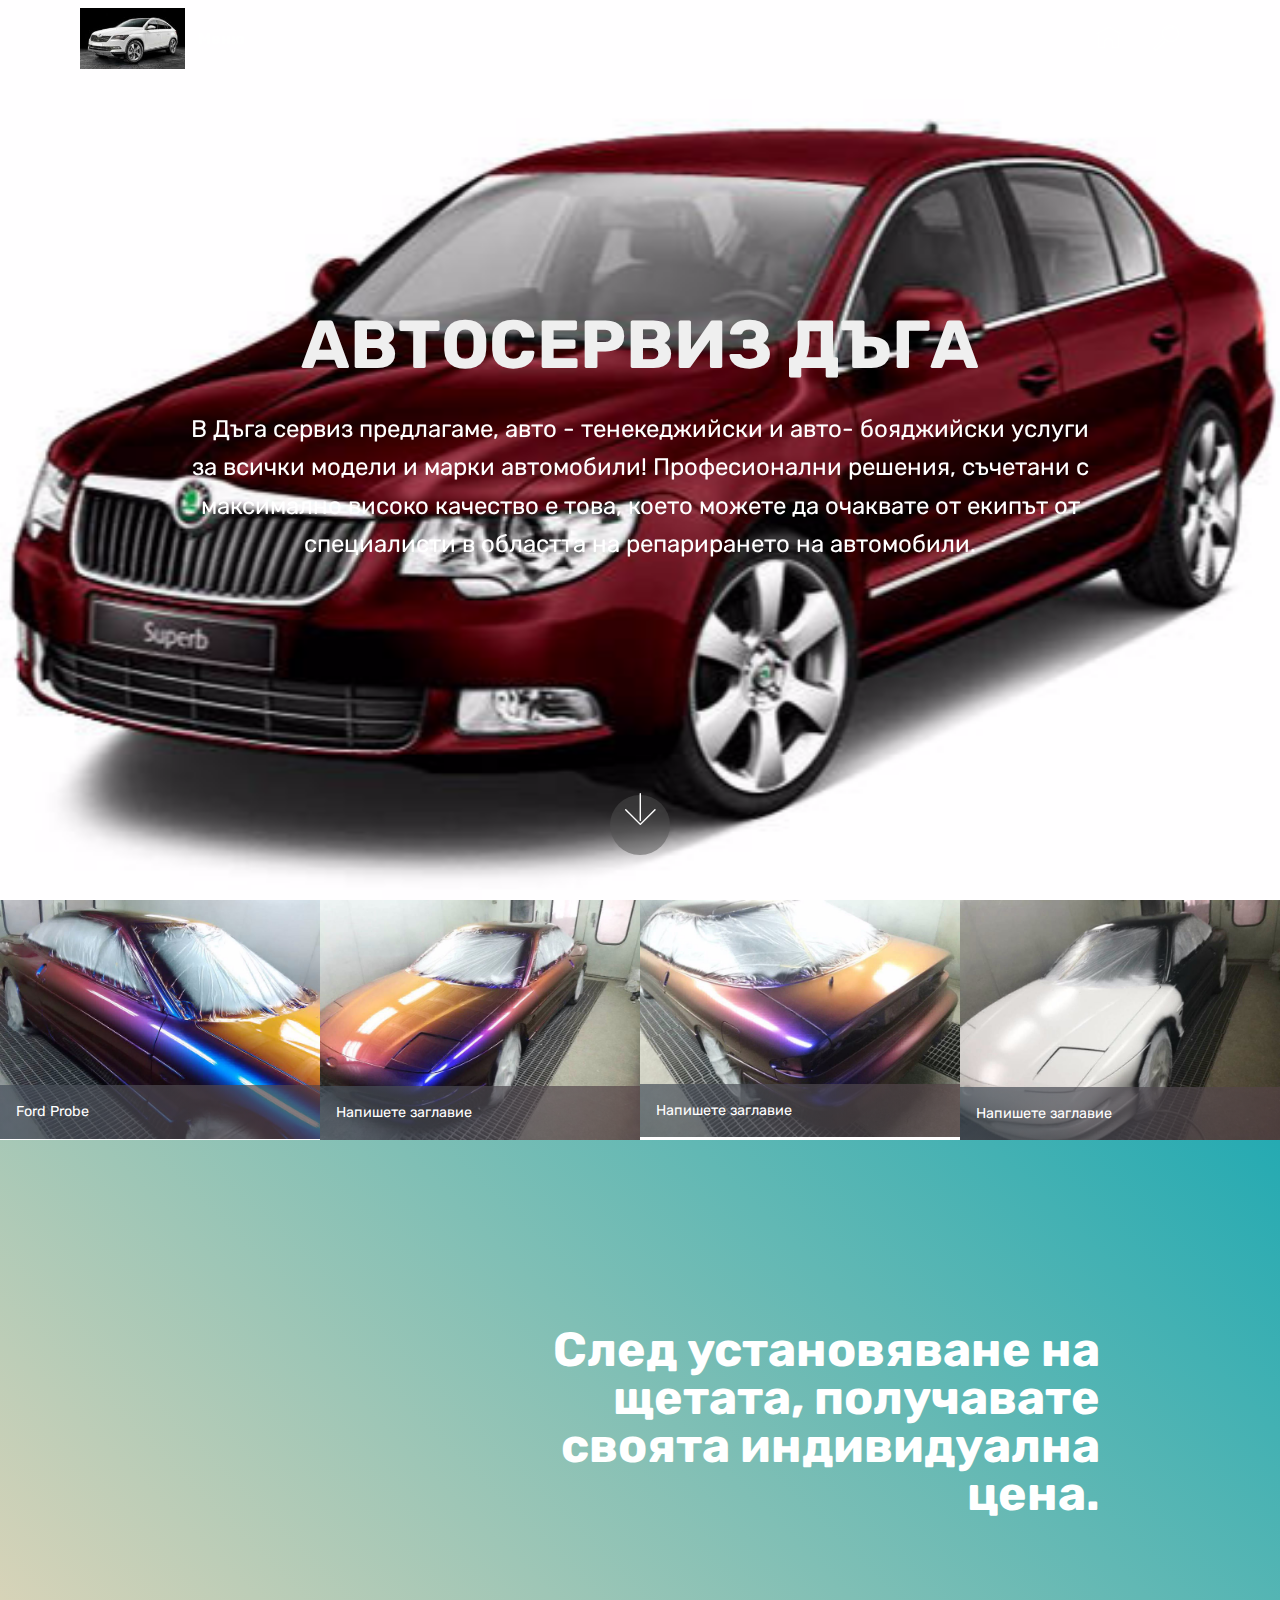
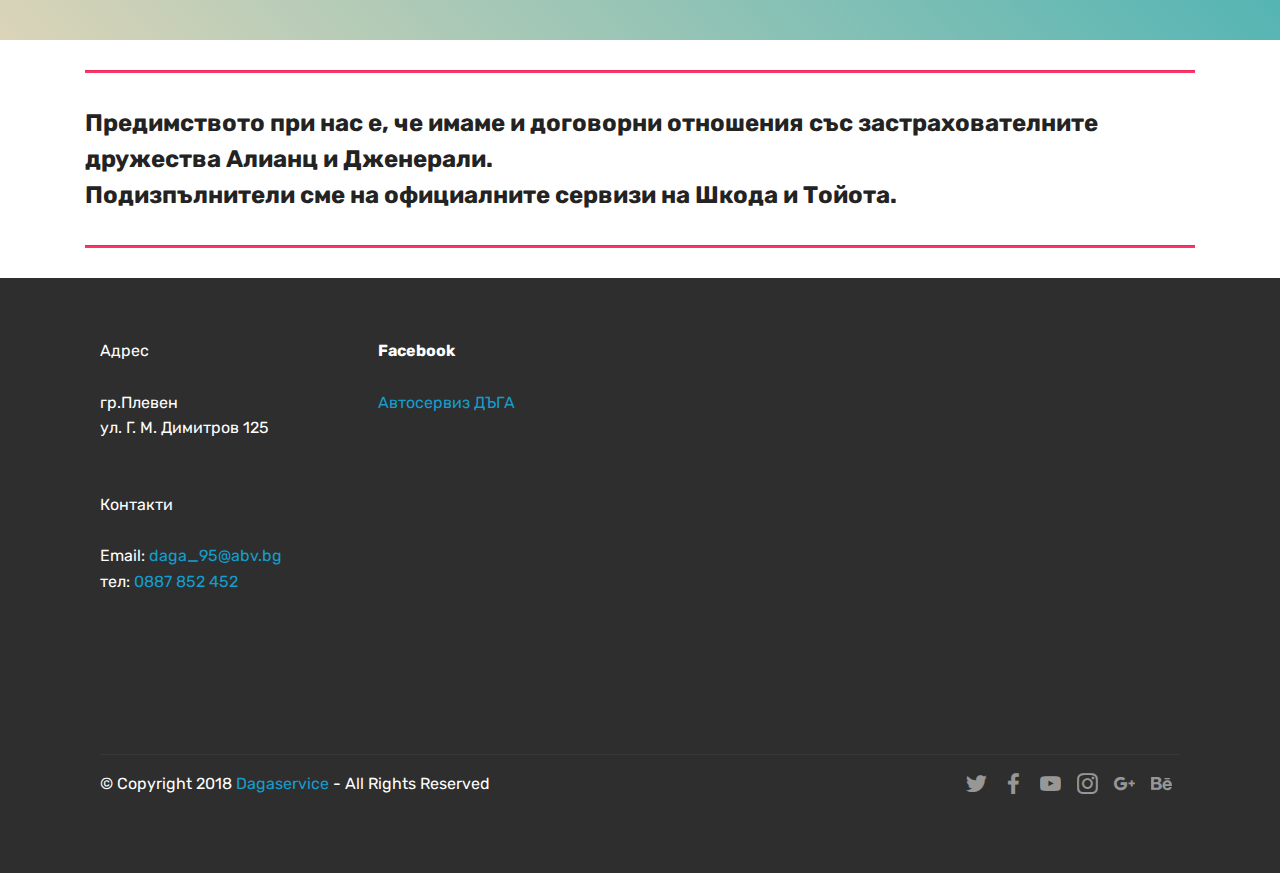
==== index.html @ 5fe2a21a "Rename index (2).html to index.html" ====
<!DOCTYPE html>
<html >
<head>
  <!-- Site made with Mobirise Website Builder v4.7.7, https://mobirise.com -->
  <meta charset="UTF-8">
  <meta http-equiv="X-UA-Compatible" content="IE=edge">
  <meta name="generator" content="Mobirise v4.7.7, mobirise.com">
  <meta name="viewport" content="width=device-width, initial-scale=1, minimum-scale=1">
  <link rel="shortcut icon" href="assets/images/4-194x112.jpg" type="image/x-icon">
  <meta name="description" content="">
  <title>Home</title>
  <link rel="stylesheet" href="assets/web/assets/mobirise-icons/mobirise-icons.css">
  <link rel="stylesheet" href="assets/tether/tether.min.css">
  <link rel="stylesheet" href="assets/bootstrap/css/bootstrap.min.css">
  <link rel="stylesheet" href="assets/bootstrap/css/bootstrap-grid.min.css">
  <link rel="stylesheet" href="assets/bootstrap/css/bootstrap-reboot.min.css">
  <link rel="stylesheet" href="assets/dropdown/css/style.css">
  <link rel="stylesheet" href="assets/socicon/css/styles.css">
  <link rel="stylesheet" href="assets/theme/css/style.css">
  <link rel="stylesheet" href="assets/gallery/style.css">
  <link rel="stylesheet" href="assets/mobirise/css/mbr-additional.css" type="text/css">
  
  
  
</head>
<body>
  <section class="menu cid-qTkzRZLJNu" once="menu" id="menu1-0">

    

    <nav class="navbar navbar-expand beta-menu navbar-dropdown align-items-center navbar-fixed-top navbar-toggleable-sm bg-color transparent">
        <button class="navbar-toggler navbar-toggler-right" type="button" data-toggle="collapse" data-target="#navbarSupportedContent" aria-controls="navbarSupportedContent" aria-expanded="false" aria-label="Toggle navigation">
            <div class="hamburger">
                <span></span>
                <span></span>
                <span></span>
                <span></span>
            </div>
        </button>
        <div class="menu-logo">
            <div class="navbar-brand">
                <span class="navbar-logo">
                    <a href="https://mobirise.com">
                         <img src="assets/images/4-194x112.jpg" alt="Mobirise" title="" style="height: 3.8rem;">
                    </a>
                </span>
                <span class="navbar-caption-wrap"><a class="navbar-caption text-white display-4" href="https://mobirise.com">Меню</a></span>
            </div>
        </div>
        <div class="collapse navbar-collapse" id="navbarSupportedContent">
            <ul class="navbar-nav nav-dropdown nav-right" data-app-modern-menu="true"><li class="nav-item">
                    <a class="nav-link link text-white display-4" href="https://mobirise.com"><span class="mbri-home mbr-iconfont mbr-iconfont-btn"></span>
                        </a>
                </li>
                <li class="nav-item">
                    <a class="nav-link link text-white display-4" href="https://mobirise.com">
                        <span class="mbri-search mbr-iconfont mbr-iconfont-btn"></span></a>
                </li></ul>
            
        </div>
    </nav>
</section>

<section class="engine"><a href="https://mobirise.me/l">free web templates</a></section><section class="cid-qTkA127IK8 mbr-fullscreen mbr-parallax-background" id="header2-1">

    

    

    <div class="container align-center">
        <div class="row justify-content-md-center">
            <div class="mbr-white col-md-10">
                <h1 class="mbr-section-title mbr-bold pb-3 mbr-fonts-style display-1">АВТОСЕРВИЗ ДЪГА</h1>
                
                <p class="mbr-text pb-3 mbr-fonts-style display-5">
                    В Дъга сервиз предлагаме, авто - тенекеджийски и авто- бояджийски услуги за всички модели и марки автомобили! Професионални решения, съчетани с максимално високо качество е това, което можете да очаквате от екипът от специалисти в областта на репарирането на автомобили.
                </p>
                
            </div>
        </div>
    </div>
    <div class="mbr-arrow hidden-sm-down" aria-hidden="true">
        <a href="#next">
            <i class="mbri-down mbr-iconfont"></i>
        </a>
    </div>
</section>

<section class="mbr-gallery mbr-slider-carousel cid-qU5GVm84QO" id="gallery3-b">

    

    <div>
        <div><!-- Filter --><!-- Gallery --><div class="mbr-gallery-row"><div class="mbr-gallery-layout-default"><div><div><div class="mbr-gallery-item mbr-gallery-item--pNaN" data-video-url="false" data-tags="Внушително"><div href="#lb-gallery3-b" data-slide-to="0" data-toggle="modal"><img src="assets/images/26229857-355064798294706-8442044540795373740-n-1-960x720-800x597.jpg" alt="" title=""><span class="icon-focus"></span><span class="mbr-gallery-title mbr-fonts-style display-7">Ford Probe</span></div></div><div class="mbr-gallery-item mbr-gallery-item--pNaN" data-video-url="false" data-tags="Респонсив"><div href="#lb-gallery3-b" data-slide-to="1" data-toggle="modal"><img src="assets/images/34599705-2182516381776736-1619794040344018944-n-960x720-800x599.jpg" alt="" title=""><span class="icon-focus"></span><span class="mbr-gallery-title mbr-fonts-style display-7">Напишете заглавие</span></div></div><div class="mbr-gallery-item mbr-gallery-item--pNaN" data-video-url="false" data-tags="Криейтив"><div href="#lb-gallery3-b" data-slide-to="2" data-toggle="modal"><img src="assets/images/34475614-2182515625110145-7345821590145204224-n-960x720-800x593.jpg" alt="" title=""><span class="icon-focus"></span><span class="mbr-gallery-title mbr-fonts-style display-7">Напишете заглавие</span></div></div><div class="mbr-gallery-item mbr-gallery-item--pNaN" data-video-url="false" data-tags="Анимиран"><div href="#lb-gallery3-b" data-slide-to="3" data-toggle="modal"><img src="assets/images/34479792-2182515841776790-7192992939922948096-n-960x720-800x601.jpg" alt="" title=""><span class="icon-focus"></span><span class="mbr-gallery-title mbr-fonts-style display-7">Напишете заглавие</span></div></div></div></div><div class="clearfix"></div></div></div><!-- Lightbox --><div data-app-prevent-settings="" class="mbr-slider modal fade carousel slide" tabindex="-1" data-keyboard="true" data-interval="false" id="lb-gallery3-b"><div class="modal-dialog"><div class="modal-content"><div class="modal-body"><div class="carousel-inner"><div class="carousel-item"><img src="assets/images/26229857-355064798294706-8442044540795373740-n-1-960x720.jpg" alt="" title=""></div><div class="carousel-item"><img src="assets/images/34599705-2182516381776736-1619794040344018944-n-960x720.jpg" alt="" title=""></div><div class="carousel-item"><img src="assets/images/34475614-2182515625110145-7345821590145204224-n-960x720.jpg" alt="" title=""></div><div class="carousel-item active"><img src="assets/images/34479792-2182515841776790-7192992939922948096-n-960x720.jpg" alt="" title=""></div></div><a class="carousel-control carousel-control-prev" role="button" data-slide="prev" href="#lb-gallery3-b"><span class="mbri-left mbr-iconfont" aria-hidden="true"></span><span class="sr-only">Previous</span></a><a class="carousel-control carousel-control-next" role="button" data-slide="next" href="#lb-gallery3-b"><span class="mbri-right mbr-iconfont" aria-hidden="true"></span><span class="sr-only">Next</span></a><a class="close" href="#" role="button" data-dismiss="modal"><span class="sr-only">Close</span></a></div></div></div></div></div>
    </div>

</section>

<section class="mbr-section info2 cid-qUaHxAiCL5" id="info2-k">

    

    

    <div class="container">
        <div class="row main justify-content-center">
            <div class="media-container-column col-12 col-lg-3 col-md-4">
                
            </div>
            <div class="media-container-column title col-12 col-lg-7 col-md-6">
                <h2 class="align-right mbr-bold mbr-white pb-3 mbr-fonts-style display-2">
                    
                <div><span style="font-size: 3rem; background-color: initial;"></span></div><br><div><br></div><div>След установяване на щетата, получавате своята индивидуална цена.</div></h2>
                <h3 class="mbr-section-subtitle align-right mbr-light mbr-white mbr-fonts-style display-5"></h3>
            </div>
        </div>
    </div>
</section>

<section class="mbr-section article content9 cid-qUaQBiQAmC" id="content9-m">
    
     

    <div class="container">
        <div class="inner-container" style="width: 100%;">
            <hr class="line" style="width: 100%;">
            <div class="section-text align-center mbr-fonts-style display-5"><strong>Предимството при нас е, че имаме и договорни отношения със застрахователните дружества Алианц и Дженерали.</strong><br><strong>Подизпълнители сме на официалните сервизи на Шкода и Тойота.</strong></div>
            <hr class="line" style="width: 100%;">
        </div>
        </div>
</section>

<section class="cid-qUaXMoRWtf" id="footer2-p">

    

    

    <div class="container">
        <div class="media-container-row content mbr-white">
            <div class="col-12 col-md-3 mbr-fonts-style display-7">
                <p class="mbr-text">Адрес<br>
                    <br>гр.Плевен
<br>ул. Г. М. Димитров 125&nbsp;<br>
                    <br>
                    <br>Контакти&nbsp;<br>
                    <br>Email:  <a href="mailto:daga_95@abv.bg">daga_95@abv.bg</a>               
<br>тел:  <a href="tel:+359887852452">0887 852 452 </a>&nbsp; &nbsp; &nbsp; &nbsp; &nbsp; &nbsp; &nbsp; &nbsp; &nbsp; &nbsp;&nbsp;<br></p>
            </div>
            <div class="col-12 col-md-3 mbr-fonts-style display-7">
                <p class="mbr-text"><strong>Facebook</strong><br>
                    <br><a href="https://www.facebook.com/%D0%90%D0%B2%D1%82%D0%BE%D1%81%D0%B5%D1%80%D0%B2%D0%B8%D0%B7-%D0%94%D0%AA%D0%93%D0%90-355060741628445/">Автосервиз ДЪГА</a><br>
                    <br><br>
                    <br><br></p>
            </div>
            <div class="col-12 col-md-6">
                <div class="google-map"><iframe frameborder="0" style="border:0" src="https://www.google.com/maps/embed/v1/place?key=AIzaSyA0Dx_boXQiwvdz8sJHoYeZNVTdoWONYkU&amp;q=place_id:ChIJS_v5MkWLq0ARg-Q8T94cjf8" allowfullscreen=""></iframe></div>
            </div>
        </div>
        <div class="footer-lower">
            <div class="media-container-row">
                <div class="col-sm-12">
                    <hr>
                </div>
            </div>
            <div class="media-container-row mbr-white">
                <div class="col-sm-6 copyright">
                    <p class="mbr-text mbr-fonts-style display-7">
                        © Copyright 2018 <a href="https://autodaga.github.io/service/">Dagaservice </a>- All Rights Reserved
                    </p>
                </div>
                <div class="col-md-6">
                    <div class="social-list align-right">
                        <div class="soc-item">
                            <a href="https://twitter.com/mobirise" target="_blank">
                                <span class="socicon-twitter socicon mbr-iconfont mbr-iconfont-social"></span>
                            </a>
                        </div>
                        <div class="soc-item">
                            <a href="https://www.facebook.com/pages/Mobirise/1616226671953247" target="_blank">
                                <span class="socicon-facebook socicon mbr-iconfont mbr-iconfont-social"></span>
                            </a>
                        </div>
                        <div class="soc-item">
                            <a href="https://www.youtube.com/c/mobirise" target="_blank">
                                <span class="socicon-youtube socicon mbr-iconfont mbr-iconfont-social"></span>
                            </a>
                        </div>
                        <div class="soc-item">
                            <a href="https://instagram.com/mobirise" target="_blank">
                                <span class="socicon-instagram socicon mbr-iconfont mbr-iconfont-social"></span>
                            </a>
                        </div>
                        <div class="soc-item">
                            <a href="https://plus.google.com/u/0/+Mobirise" target="_blank">
                                <span class="socicon-googleplus socicon mbr-iconfont mbr-iconfont-social"></span>
                            </a>
                        </div>
                        <div class="soc-item">
                            <a href="https://www.behance.net/Mobirise" target="_blank">
                                <span class="socicon-behance socicon mbr-iconfont mbr-iconfont-social"></span>
                            </a>
                        </div>
                    </div>
                </div>
            </div>
        </div>
    </div>
</section>


  <script src="assets/web/assets/jquery/jquery.min.js"></script>
  <script src="assets/popper/popper.min.js"></script>
  <script src="assets/tether/tether.min.js"></script>
  <script src="assets/bootstrap/js/bootstrap.min.js"></script>
  <script src="assets/smoothscroll/smooth-scroll.js"></script>
  <script src="assets/dropdown/js/script.min.js"></script>
  <script src="assets/touchswipe/jquery.touch-swipe.min.js"></script>
  <script src="assets/masonry/masonry.pkgd.min.js"></script>
  <script src="assets/imagesloaded/imagesloaded.pkgd.min.js"></script>
  <script src="assets/bootstrapcarouselswipe/bootstrap-carousel-swipe.js"></script>
  <script src="assets/vimeoplayer/jquery.mb.vimeo_player.js"></script>
  <script src="assets/parallax/jarallax.min.js"></script>
  <script src="assets/theme/js/script.js"></script>
  <script src="assets/gallery/player.min.js"></script>
  <script src="assets/gallery/script.js"></script>
  <script src="assets/slidervideo/script.js"></script>
  
  
</body>
</html>
---- assets/web/assets/mobirise-icons/mobirise-icons.css ----
@font-face {
  font-family: 'MobiriseIcons';
  src:  url('mobirise-icons.eot?spat4u');
  src:  url('mobirise-icons.eot?spat4u#iefix') format('embedded-opentype'),
    url('mobirise-icons.ttf?spat4u') format('truetype'),
    url('mobirise-icons.woff?spat4u') format('woff'),
    url('mobirise-icons.svg?spat4u#MobiriseIcons') format('svg');
  font-weight: normal;
  font-style: normal;
}

[class^="mbri-"], [class*=" mbri-"] {
  /* use !important to prevent issues with browser extensions that change fonts */
  font-family: MobiriseIcons !important;
  speak: none;
  font-style: normal;
  font-weight: normal;
  font-variant: normal;
  text-transform: none;
  line-height: 1;

  /* Better Font Rendering =========== */
  -webkit-font-smoothing: antialiased;
  -moz-osx-font-smoothing: grayscale;
}

.mbri-add-submenu:before {
  content: "\e900";
}
.mbri-alert:before {
  content: "\e901";
}
.mbri-align-center:before {
  content: "\e902";
}
.mbri-align-justify:before {
  content: "\e903";
}
.mbri-align-left:before {
  content: "\e904";
}
.mbri-align-right:before {
  content: "\e905";
}
.mbri-android:before {
  content: "\e906";
}
.mbri-apple:before {
  content: "\e907";
}
.mbri-arrow-down:before {
  content: "\e908";
}
.mbri-arrow-next:before {
  content: "\e909";
}
.mbri-arrow-prev:before {
  content: "\e90a";
}
.mbri-arrow-up:before {
  content: "\e90b";
}
.mbri-bold:before {
  content: "\e90c";
}
.mbri-bookmark:before {
  content: "\e90d";
}
.mbri-bootstrap:before {
  content: "\e90e";
}
.mbri-briefcase:before {
  content: "\e90f";
}
.mbri-browse:before {
  content: "\e910";
}
.mbri-bulleted-list:before {
  content: "\e911";
}
.mbri-calendar:before {
  content: "\e912";
}
.mbri-camera:before {
  content: "\e913";
}
.mbri-cart-add:before {
  content: "\e914";
}
.mbri-cart-full:before {
  content: "\e915";
}
.mbri-cash:before {
  content: "\e916";
}
.mbri-change-style:before {
  content: "\e917";
}
.mbri-chat:before {
  content: "\e918";
}
.mbri-clock:before {
  content: "\e919";
}
.mbri-close:before {
  content: "\e91a";
}
.mbri-cloud:before {
  content: "\e91b";
}
.mbri-code:before {
  content: "\e91c";
}
.mbri-contact-form:before {
  content: "\e91d";
}
.mbri-credit-card:before {
  content: "\e91e";
}
.mbri-cursor-click:before {
  content: "\e91f";
}
.mbri-cust-feedback:before {
  content: "\e920";
}
.mbri-database:before {
  content: "\e921";
}
.mbri-delivery:before {
  content: "\e922";
}
.mbri-desktop:before {
  content: "\e923";
}
.mbri-devices:before {
  content: "\e924";
}
.mbri-down:before {
  content: "\e925";
}
.mbri-download:before {
  content: "\e989";
}
.mbri-drag-n-drop:before {
  content: "\e927";
}
.mbri-drag-n-drop2:before {
  content: "\e928";
}
.mbri-edit:before {
  content: "\e929";
}
.mbri-edit2:before {
  content: "\e92a";
}
.mbri-error:before {
  content: "\e92b";
}
.mbri-extension:before {
  content: "\e92c";
}
.mbri-features:before {
  content: "\e92d";
}
.mbri-file:before {
  content: "\e92e";
}
.mbri-flag:before {
  content: "\e92f";
}
.mbri-folder:before {
  content: "\e930";
}
.mbri-gift:before {
  content: "\e931";
}
.mbri-github:before {
  content: "\e932";
}
.mbri-globe:before {
  content: "\e933";
}
.mbri-globe-2:before {
  content: "\e934";
}
.mbri-growing-chart:before {
  content: "\e935";
}
.mbri-hearth:before {
  content: "\e936";
}
.mbri-help:before {
  content: "\e937";
}
.mbri-home:before {
  content: "\e938";
}
.mbri-hot-cup:before {
  content: "\e939";
}
.mbri-idea:before {
  content: "\e93a";
}
.mbri-image-gallery:before {
  content: "\e93b";
}
.mbri-image-slider:before {
  content: "\e93c";
}
.mbri-info:before {
  content: "\e93d";
}
.mbri-italic:before {
  content: "\e93e";
}
.mbri-key:before {
  content: "\e93f";
}
.mbri-laptop:before {
  content: "\e940";
}
.mbri-layers:before {
  content: "\e941";
}
.mbri-left-right:before {
  content: "\e942";
}
.mbri-left:before {
  content: "\e943";
}
.mbri-letter:before {
  content: "\e944";
}
.mbri-like:before {
  content: "\e945";
}
.mbri-link:before {
  content: "\e946";
}
.mbri-lock:before {
  content: "\e947";
}
.mbri-login:before {
  content: "\e948";
}
.mbri-logout:before {
  content: "\e949";
}
.mbri-magic-stick:before {
  content: "\e94a";
}
.mbri-map-pin:before {
  content: "\e94b";
}
.mbri-menu:before {
  content: "\e94c";
}
.mbri-mobile:before {
  content: "\e94d";
}
.mbri-mobile2:before {
  content: "\e94e";
}
.mbri-mobirise:before {
  content: "\e94f";
}
.mbri-more-horizontal:before {
  content: "\e950";
}
.mbri-more-vertical:before {
  content: "\e951";
}
.mbri-music:before {
  content: "\e952";
}
.mbri-new-file:before {
  content: "\e953";
}
.mbri-numbered-list:before {
  content: "\e954";
}
.mbri-opened-folder:before {
  content: "\e955";
}
.mbri-pages:before {
  content: "\e956";
}
.mbri-paper-plane:before {
  content: "\e957";
}
.mbri-paperclip:before {
  content: "\e958";
}
.mbri-photo:before {
  content: "\e959";
}
.mbri-photos:before {
  content: "\e95a";
}
.mbri-pin:before {
  content: "\e95b";
}
.mbri-play:before {
  content: "\e95c";
}
.mbri-plus:before {
  content: "\e95d";
}
.mbri-preview:before {
  content: "\e95e";
}
.mbri-print:before {
  content: "\e95f";
}
.mbri-protect:before {
  content: "\e960";
}
.mbri-question:before {
  content: "\e961";
}
.mbri-quote-left:before {
  content: "\e962";
}
.mbri-quote-right:before {
  content: "\e963";
}
.mbri-refresh:before {
  content: "\e964";
}
.mbri-responsive:before {
  content: "\e965";
}
.mbri-right:before {
  content: "\e966";
}
.mbri-rocket:before {
  content: "\e967";
}
.mbri-sad-face:before {
  content: "\e968";
}
.mbri-sale:before {
  content: "\e969";
}
.mbri-save:before {
  content: "\e96a";
}
.mbri-search:before {
  content: "\e96b";
}
.mbri-setting:before {
  content: "\e96c";
}
.mbri-setting2:before {
  content: "\e96d";
}
.mbri-setting3:before {
  content: "\e96e";
}
.mbri-share:before {
  content: "\e96f";
}
.mbri-shopping-bag:before {
  content: "\e970";
}
.mbri-shopping-basket:before {
  content: "\e971";
}
.mbri-shopping-cart:before {
  content: "\e972";
}
.mbri-sites:before {
  content: "\e973";
}
.mbri-smile-face:before {
  content: "\e974";
}
.mbri-speed:before {
  content: "\e975";
}
.mbri-star:before {
  content: "\e976";
}
.mbri-success:before {
  content: "\e977";
}
.mbri-sun:before {
  content: "\e978";
}
.mbri-sun2:before {
  content: "\e979";
}
.mbri-tablet:before {
  content: "\e97a";
}
.mbri-tablet-vertical:before {
  content: "\e97b";
}
.mbri-target:before {
  content: "\e97c";
}
.mbri-timer:before {
  content: "\e97d";
}
.mbri-to-ftp:before {
  content: "\e97e";
}
.mbri-to-local-drive:before {
  content: "\e97f";
}
.mbri-touch-swipe:before {
  content: "\e980";
}
.mbri-touch:before {
  content: "\e981";
}
.mbri-trash:before {
  content: "\e982";
}
.mbri-underline:before {
  content: "\e983";
}
.mbri-unlink:before {
  content: "\e984";
}
.mbri-unlock:before {
  content: "\e985";
}
.mbri-up-down:before {
  content: "\e986";
}
.mbri-up:before {
  content: "\e987";
}
.mbri-update:before {
  content: "\e988";
}
.mbri-upload:before {
 content: "\e926"; 
}
.mbri-user:before {
  content: "\e98a";
}
.mbri-user2:before {
  content: "\e98b";
}
.mbri-users:before {
  content: "\e98c";
}
.mbri-video:before {
  content: "\e98d";
}
.mbri-video-play:before {
  content: "\e98e";
}
.mbri-watch:before {
  content: "\e98f";
}
.mbri-website-theme:before {
  content: "\e990";
}
.mbri-wifi:before {
  content: "\e991";
}
.mbri-windows:before {
  content: "\e992";
}
.mbri-zoom-out:before {
  content: "\e993";
}
.mbri-redo:before {
  content: "\e994";
}
.mbri-undo:before {
  content: "\e995";
}
---- assets/dropdown/css/style.css ----
.navbar-dropdown {
  left: 0;
  padding: 0;
  position: absolute;
  right: 0;
  top: 0;
  transition: all 0.45s ease;
  z-index: 1030;
  background: #282828; }
  .navbar-dropdown .navbar-logo {
    margin-right: 0.8rem;
    transition: margin 0.3s ease-in-out;
    vertical-align: middle; }
    .navbar-dropdown .navbar-logo img {
      height: 3.125rem;
      transition: all 0.3s ease-in-out; }
    .navbar-dropdown .navbar-logo.mbr-iconfont {
      font-size: 3.125rem;
      line-height: 3.125rem; }
  .navbar-dropdown .navbar-caption {
    font-weight: 700;
    white-space: normal;
    vertical-align: -4px;
    line-height: 3.125rem !important; }
    .navbar-dropdown .navbar-caption, .navbar-dropdown .navbar-caption:hover {
      color: inherit;
      text-decoration: none; }
  .navbar-dropdown .mbr-iconfont + .navbar-caption {
    vertical-align: -1px; }
  .navbar-dropdown.navbar-fixed-top {
    position: fixed; }
  .navbar-dropdown .navbar-brand span {
    vertical-align: -4px; }
  .navbar-dropdown.bg-color.transparent {
    background: none; }
  .navbar-dropdown.navbar-short .navbar-brand {
    padding: 0.625rem 0; }
    .navbar-dropdown.navbar-short .navbar-brand span {
      vertical-align: -1px; }
  .navbar-dropdown.navbar-short .navbar-caption {
    line-height: 2.375rem !important;
    vertical-align: -2px; }
  .navbar-dropdown.navbar-short .navbar-logo {
    margin-right: 0.5rem; }
    .navbar-dropdown.navbar-short .navbar-logo img {
      height: 2.375rem; }
    .navbar-dropdown.navbar-short .navbar-logo.mbr-iconfont {
      font-size: 2.375rem;
      line-height: 2.375rem; }
  .navbar-dropdown.navbar-short .mbr-table-cell {
    height: 3.625rem; }
  .navbar-dropdown .navbar-close {
    left: 0.6875rem;
    position: fixed;
    top: 0.75rem;
    z-index: 1000; }
  .navbar-dropdown .hamburger-icon {
    content: "";
    display: inline-block;
    vertical-align: middle;
    width: 16px;
    -webkit-box-shadow: 0 -6px 0 1px #282828,0 0 0 1px #282828,0 6px 0 1px #282828;
    -moz-box-shadow: 0 -6px 0 1px #282828,0 0 0 1px #282828,0 6px 0 1px #282828;
    box-shadow: 0 -6px 0 1px #282828,0 0 0 1px #282828,0 6px 0 1px #282828; }

.dropdown-menu .dropdown-toggle[data-toggle="dropdown-submenu"]::after {
  border-bottom: 0.35em solid transparent;
  border-left: 0.35em solid;
  border-right: 0;
  border-top: 0.35em solid transparent;
  margin-left: 0.3rem; }

.dropdown-menu .dropdown-item:focus {
  outline: 0; }

.nav-dropdown {
  font-size: 0.75rem;
  font-weight: 500;
  height: auto !important; }
  .nav-dropdown .nav-btn {
    padding-left: 1rem; }
  .nav-dropdown .link {
    margin: .667em 1.667em;
    font-weight: 500;
    padding: 0;
    transition: color .2s ease-in-out; }
    .nav-dropdown .link.dropdown-toggle {
      margin-right: 2.583em; }
      .nav-dropdown .link.dropdown-toggle::after {
        margin-left: .25rem;
        border-top: 0.35em solid;
        border-right: 0.35em solid transparent;
        border-left: 0.35em solid transparent;
        border-bottom: 0; }
      .nav-dropdown .link.dropdown-toggle[aria-expanded="true"] {
        margin: 0;
        padding: 0.667em 3.263em  0.667em 1.667em; }
  .nav-dropdown .link::after,
  .nav-dropdown .dropdown-item::after {
    color: inherit; }
  .nav-dropdown .btn {
    font-size: 0.75rem;
    font-weight: 700;
    letter-spacing: 0;
    margin-bottom: 0;
    padding-left: 1.25rem;
    padding-right: 1.25rem; }
  .nav-dropdown .dropdown-menu {
    border-radius: 0;
    border: 0;
    left: 0;
    margin: 0;
    padding-bottom: 1.25rem;
    padding-top: 1.25rem;
    position: relative; }
  .nav-dropdown .dropdown-submenu {
    margin-left: 0.125rem;
    top: 0; }
  .nav-dropdown .dropdown-item {
    font-weight: 500;
    line-height: 2;
    padding: 0.3846em 4.615em 0.3846em 1.5385em;
    position: relative;
    transition: color .2s ease-in-out, background-color .2s ease-in-out; }
    .nav-dropdown .dropdown-item::after {
      margin-top: -0.3077em;
      position: absolute;
      right: 1.1538em;
      top: 50%; }
    .nav-dropdown .dropdown-item:focus, .nav-dropdown .dropdown-item:hover {
      background: none; }

@media (max-width: 767px) {
  .nav-dropdown.navbar-toggleable-sm {
    bottom: 0;
    display: none;
    left: 0;
    overflow-x: hidden;
    position: fixed;
    top: 0;
    transform: translateX(-100%);
    -ms-transform: translateX(-100%);
    -webkit-transform: translateX(-100%);
    width: 18.75rem;
    z-index: 999; } }
.nav-dropdown.navbar-toggleable-xl {
  bottom: 0;
  display: none;
  left: 0;
  overflow-x: hidden;
  position: fixed;
  top: 0;
  transform: translateX(-100%);
  -ms-transform: translateX(-100%);
  -webkit-transform: translateX(-100%);
  width: 18.75rem;
  z-index: 999; }

.nav-dropdown-sm {
  display: block !important;
  overflow-x: hidden;
  overflow: auto;
  padding-top: 3.875rem; }
  .nav-dropdown-sm::after {
    content: "";
    display: block;
    height: 3rem;
    width: 100%; }
  .nav-dropdown-sm.collapse.in ~ .navbar-close {
    display: block !important; }
  .nav-dropdown-sm.collapsing, .nav-dropdown-sm.collapse.in {
    transform: translateX(0);
    -ms-transform: translateX(0);
    -webkit-transform: translateX(0);
    transition: all 0.25s ease-out;
    -webkit-transition: all 0.25s ease-out;
    background: #282828; }
  .nav-dropdown-sm.collapsing[aria-expanded="false"] {
    transform: translateX(-100%);
    -ms-transform: translateX(-100%);
    -webkit-transform: translateX(-100%); }
  .nav-dropdown-sm .nav-item {
    display: block;
    margin-left: 0 !important;
    padding-left: 0; }
  .nav-dropdown-sm .link,
  .nav-dropdown-sm .dropdown-item {
    border-top: 1px dotted rgba(255, 255, 255, 0.1);
    font-size: 0.8125rem;
    line-height: 1.6;
    margin: 0 !important;
    padding: 0.875rem 2.4rem 0.875rem 1.5625rem !important;
    position: relative;
    white-space: normal; }
    .nav-dropdown-sm .link:focus, .nav-dropdown-sm .link:hover,
    .nav-dropdown-sm .dropdown-item:focus,
    .nav-dropdown-sm .dropdown-item:hover {
      background: rgba(0, 0, 0, 0.2) !important;
      color: #c0a375; }
  .nav-dropdown-sm .nav-btn {
    position: relative;
    padding: 1.5625rem 1.5625rem 0 1.5625rem; }
    .nav-dropdown-sm .nav-btn::before {
      border-top: 1px dotted rgba(255, 255, 255, 0.1);
      content: "";
      left: 0;
      position: absolute;
      top: 0;
      width: 100%; }
    .nav-dropdown-sm .nav-btn + .nav-btn {
      padding-top: 0.625rem; }
      .nav-dropdown-sm .nav-btn + .nav-btn::before {
        display: none; }
  .nav-dropdown-sm .btn {
    padding: 0.625rem 0; }
  .nav-dropdown-sm .dropdown-toggle[data-toggle="dropdown-submenu"]::after {
    margin-left: .25rem;
    border-top: 0.35em solid;
    border-right: 0.35em solid transparent;
    border-left: 0.35em solid transparent;
    border-bottom: 0; }
  .nav-dropdown-sm .dropdown-toggle[data-toggle="dropdown-submenu"][aria-expanded="true"]::after {
    border-top: 0;
    border-right: 0.35em solid transparent;
    border-left: 0.35em solid transparent;
    border-bottom: 0.35em solid; }
  .nav-dropdown-sm .dropdown-menu {
    margin: 0;
    padding: 0;
    position: relative;
    top: 0;
    left: 0;
    width: 100%;
    border: 0;
    float: none;
    border-radius: 0;
    background: none; }
  .nav-dropdown-sm .dropdown-submenu {
    left: 100%;
    margin-left: 0.125rem;
    margin-top: -1.25rem;
    top: 0; }

.navbar-toggleable-sm .nav-dropdown .dropdown-menu {
  position: absolute; }

.navbar-toggleable-sm .nav-dropdown .dropdown-submenu {
  left: 100%;
  margin-left: 0.125rem;
  margin-top: -1.25rem;
  top: 0; }

.navbar-toggleable-sm.opened .nav-dropdown .dropdown-menu {
  position: relative; }

.navbar-toggleable-sm.opened .nav-dropdown .dropdown-submenu {
  left: 0;
  margin-left: 00rem;
  margin-top: 0rem;
  top: 0; }

.is-builder .nav-dropdown.collapsing {
  transition: none !important; }

/*# sourceMappingURL=style.css.map */
---- assets/socicon/css/styles.css ----
@charset "UTF-8";

@font-face {
  font-family: "socicon";
  src:url("../fonts/socicon.eot");
  src:url("../fonts/socicon.eot?#iefix") format("embedded-opentype"),
    url("../fonts/socicon.woff") format("woff"),
    url("../fonts/socicon.ttf") format("truetype"),
    url("../fonts/socicon.svg#socicon") format("svg");
  font-weight: normal;
  font-style: normal;

}

[data-icon]:before {
  font-family: "socicon" !important;
  content: attr(data-icon);
  font-style: normal !important;
  font-weight: normal !important;
  font-variant: normal !important;
  text-transform: none !important;
  speak: none;
  line-height: 1;
  -webkit-font-smoothing: antialiased;
  -moz-osx-font-smoothing: grayscale;
}

[class^="socicon-"]:before,
[class*=" socicon-"]:before {
  font-family: "socicon" !important;
  font-style: normal !important;
  font-weight: normal !important;
  font-variant: normal !important;
  text-transform: none !important;
  speak: none;
  line-height: 1;
  -webkit-font-smoothing: antialiased;
  -moz-osx-font-smoothing: grayscale;
}

.socicon-modelmayhem:before {
  content: "\e000";
}
.socicon-mixcloud:before {
  content: "\e001";
}
.socicon-drupal:before {
  content: "\e002";
}
.socicon-swarm:before {
  content: "\e003";
}
.socicon-istock:before {
  content: "\e004";
}
.socicon-yammer:before {
  content: "\e005";
}
.socicon-ello:before {
  content: "\e006";
}
.socicon-stackoverflow:before {
  content: "\e007";
}
.socicon-persona:before {
  content: "\e008";
}
.socicon-triplej:before {
  content: "\e009";
}
.socicon-houzz:before {
  content: "\e00a";
}
.socicon-rss:before {
  content: "\e00b";
}
.socicon-paypal:before {
  content: "\e00c";
}
.socicon-odnoklassniki:before {
  content: "\e00d";
}
.socicon-airbnb:before {
  content: "\e00e";
}
.socicon-periscope:before {
  content: "\e00f";
}
.socicon-outlook:before {
  content: "\e010";
}
.socicon-coderwall:before {
  content: "\e011";
}
.socicon-tripadvisor:before {
  content: "\e012";
}
.socicon-appnet:before {
  content: "\e013";
}
.socicon-goodreads:before {
  content: "\e014";
}
.socicon-tripit:before {
  content: "\e015";
}
.socicon-lanyrd:before {
  content: "\e016";
}
.socicon-slideshare:before {
  content: "\e017";
}
.socicon-buffer:before {
  content: "\e018";
}
.socicon-disqus:before {
  content: "\e019";
}
.socicon-vkontakte:before {
  content: "\e01a";
}
.socicon-whatsapp:before {
  content: "\e01b";
}
.socicon-patreon:before {
  content: "\e01c";
}
.socicon-storehouse:before {
  content: "\e01d";
}
.socicon-pocket:before {
  content: "\e01e";
}
.socicon-mail:before {
  content: "\e01f";
}
.socicon-blogger:before {
  content: "\e020";
}
.socicon-technorati:before {
  content: "\e021";
}
.socicon-reddit:before {
  content: "\e022";
}
.socicon-dribbble:before {
  content: "\e023";
}
.socicon-stumbleupon:before {
  content: "\e024";
}
.socicon-digg:before {
  content: "\e025";
}
.socicon-envato:before {
  content: "\e026";
}
.socicon-behance:before {
  content: "\e027";
}
.socicon-delicious:before {
  content: "\e028";
}
.socicon-deviantart:before {
  content: "\e029";
}
.socicon-forrst:before {
  content: "\e02a";
}
.socicon-play:before {
  content: "\e02b";
}
.socicon-zerply:before {
  content: "\e02c";
}
.socicon-wikipedia:before {
  content: "\e02d";
}
.socicon-apple:before {
  content: "\e02e";
}
.socicon-flattr:before {
  content: "\e02f";
}
.socicon-github:before {
  content: "\e030";
}
.socicon-renren:before {
  content: "\e031";
}
.socicon-friendfeed:before {
  content: "\e032";
}
.socicon-newsvine:before {
  content: "\e033";
}
.socicon-identica:before {
  content: "\e034";
}
.socicon-bebo:before {
  content: "\e035";
}
.socicon-zynga:before {
  content: "\e036";
}
.socicon-steam:before {
  content: "\e037";
}
.socicon-xbox:before {
  content: "\e038";
}
.socicon-windows:before {
  content: "\e039";
}
.socicon-qq:before {
  content: "\e03a";
}
.socicon-douban:before {
  content: "\e03b";
}
.socicon-meetup:before {
  content: "\e03c";
}
.socicon-playstation:before {
  content: "\e03d";
}
.socicon-android:before {
  content: "\e03e";
}
.socicon-snapchat:before {
  content: "\e03f";
}
.socicon-twitter:before {
  content: "\e040";
}
.socicon-facebook:before {
  content: "\e041";
}
.socicon-googleplus:before {
  content: "\e042";
}
.socicon-pinterest:before {
  content: "\e043";
}
.socicon-foursquare:before {
  content: "\e044";
}
.socicon-yahoo:before {
  content: "\e045";
}
.socicon-skype:before {
  content: "\e046";
}
.socicon-yelp:before {
  content: "\e047";
}
.socicon-feedburner:before {
  content: "\e048";
}
.socicon-linkedin:before {
  content: "\e049";
}
.socicon-viadeo:before {
  content: "\e04a";
}
.socicon-xing:before {
  content: "\e04b";
}
.socicon-myspace:before {
  content: "\e04c";
}
.socicon-soundcloud:before {
  content: "\e04d";
}
.socicon-spotify:before {
  content: "\e04e";
}
.socicon-grooveshark:before {
  content: "\e04f";
}
.socicon-lastfm:before {
  content: "\e050";
}
.socicon-youtube:before {
  content: "\e051";
}
.socicon-vimeo:before {
  content: "\e052";
}
.socicon-dailymotion:before {
  content: "\e053";
}
.socicon-vine:before {
  content: "\e054";
}
.socicon-flickr:before {
  content: "\e055";
}
.socicon-500px:before {
  content: "\e056";
}
.socicon-wordpress:before {
  content: "\e058";
}
.socicon-tumblr:before {
  content: "\e059";
}
.socicon-twitch:before {
  content: "\e05a";
}
.socicon-8tracks:before {
  content: "\e05b";
}
.socicon-amazon:before {
  content: "\e05c";
}
.socicon-icq:before {
  content: "\e05d";
}
.socicon-smugmug:before {
  content: "\e05e";
}
.socicon-ravelry:before {
  content: "\e05f";
}
.socicon-weibo:before {
  content: "\e060";
}
.socicon-baidu:before {
  content: "\e061";
}
.socicon-angellist:before {
  content: "\e062";
}
.socicon-ebay:before {
  content: "\e063";
}
.socicon-imdb:before {
  content: "\e064";
}
.socicon-stayfriends:before {
  content: "\e065";
}
.socicon-residentadvisor:before {
  content: "\e066";
}
.socicon-google:before {
  content: "\e067";
}
.socicon-yandex:before {
  content: "\e068";
}
.socicon-sharethis:before {
  content: "\e069";
}
.socicon-bandcamp:before {
  content: "\e06a";
}
.socicon-itunes:before {
  content: "\e06b";
}
.socicon-deezer:before {
  content: "\e06c";
}
.socicon-telegram:before {
  content: "\e06e";
}
.socicon-openid:before {
  content: "\e06f";
}
.socicon-amplement:before {
  content: "\e070";
}
.socicon-viber:before {
  content: "\e071";
}
.socicon-zomato:before {
  content: "\e072";
}
.socicon-draugiem:before {
  content: "\e074";
}
.socicon-endomodo:before {
  content: "\e075";
}
.socicon-filmweb:before {
  content: "\e076";
}
.socicon-stackexchange:before {
  content: "\e077";
}
.socicon-wykop:before {
  content: "\e078";
}
.socicon-teamspeak:before {
  content: "\e079";
}
.socicon-teamviewer:before {
  content: "\e07a";
}
.socicon-ventrilo:before {
  content: "\e07b";
}
.socicon-younow:before {
  content: "\e07c";
}
.socicon-raidcall:before {
  content: "\e07d";
}
.socicon-mumble:before {
  content: "\e07e";
}
.socicon-medium:before {
  content: "\e06d";
}
.socicon-bebee:before {
  content: "\e07f";
}
.socicon-hitbox:before {
  content: "\e080";
}
.socicon-reverbnation:before {
  content: "\e081";
}
.socicon-formulr:before {
  content: "\e082";
}
.socicon-instagram:before {
  content: "\e057";
}
.socicon-battlenet:before {
  content: "\e083";
}
.socicon-chrome:before {
  content: "\e084";
}
.socicon-discord:before {
  content: "\e086";
}
.socicon-issuu:before {
  content: "\e087";
}
.socicon-macos:before {
  content: "\e088";
}
.socicon-firefox:before {
  content: "\e089";
}
.socicon-opera:before {
  content: "\e08d";
}
.socicon-keybase:before {
  content: "\e090";
}
.socicon-alliance:before {
  content: "\e091";
}
.socicon-livejournal:before {
  content: "\e092";
}
.socicon-googlephotos:before {
  content: "\e093";
}
.socicon-horde:before {
  content: "\e094";
}
.socicon-etsy:before {
  content: "\e095";
}
.socicon-zapier:before {
  content: "\e096";
}
.socicon-google-scholar:before {
  content: "\e097";
}
.socicon-researchgate:before {
  content: "\e098";
}
.socicon-wechat:before {
  content: "\e099";
}
.socicon-strava:before {
  content: "\e09a";
}
.socicon-line:before {
  content: "\e09b";
}
.socicon-lyft:before {
  content: "\e09c";
}
.socicon-uber:before {
  content: "\e09d";
}
.socicon-songkick:before {
  content: "\e09e";
}
.socicon-viewbug:before {
  content: "\e09f";
}
.socicon-googlegroups:before {
  content: "\e0a0";
}
.socicon-quora:before {
  content: "\e073";
}
.socicon-diablo:before {
  content: "\e085";
}
.socicon-blizzard:before {
  content: "\e0a1";
}
.socicon-hearthstone:before {
  content: "\e08b";
}
.socicon-heroes:before {
  content: "\e08a";
}
.socicon-overwatch:before {
  content: "\e08c";
}
.socicon-warcraft:before {
  content: "\e08e";
}
.socicon-starcraft:before {
  content: "\e08f";
}
.socicon-beam:before {
  content: "\e0a2";
}
.socicon-curse:before {
  content: "\e0a3";
}
.socicon-player:before {
  content: "\e0a4";
}
.socicon-streamjar:before {
  content: "\e0a5";
}
.socicon-nintendo:before {
  content: "\e0a6";
}
.socicon-hellocoton:before {
  content: "\e0a7";
}
---- assets/theme/css/style.css ----
/*!
 * Mobirise v4 theme (https://mobirise.com/)
 * Copyright 2017 Mobirise
 */
section {
  background-color: #eeeeee; }

section,
.container,
.container-fluid {
  position: relative;
  word-wrap: break-word; }

a.mbr-iconfont:hover {
  text-decoration: none; }

.article .lead p, .article .lead ul, .article .lead ol, .article .lead pre, .article .lead blockquote {
  margin-bottom: 0; }

a {
  font-style: normal;
  font-weight: 400;
  cursor: pointer; }
  a, a:hover {
    text-decoration: none; }

figure {
  margin-bottom: 0; }

body {
  color: #232323; }

h1, h2, h3, h4, h5, h6,
.h1, .h2, .h3, .h4, .h5, .h6,
.display-1, .display-2, .display-3, .display-4 {
  line-height: 1;
  word-break: break-word;
  word-wrap: break-word; }

b, strong {
  font-weight: bold; }

blockquote {
  padding: 10px 0 10px 20px;
  position: relative;
  border-left: 2px solid;
  border-color: #ff3366; }

input:-webkit-autofill, input:-webkit-autofill:hover, input:-webkit-autofill:focus, input:-webkit-autofill:active {
  transition-delay: 9999s;
  transition-property: background-color, color; }

textarea[type="hidden"] {
  display: none; }

body {
  position: relative; }

section {
  background-position: 50% 50%;
  background-repeat: no-repeat;
  background-size: cover; }
  section .mbr-background-video,
  section .mbr-background-video-preview {
    position: absolute;
    bottom: 0;
    left: 0;
    right: 0;
    top: 0; }

.hidden {
  visibility: hidden; }

.mbr-z-index20 {
  z-index: 20; }

/*! Base colors */
.mbr-white {
  color: #ffffff; }

.mbr-black {
  color: #000000; }

.mbr-bg-white {
  background-color: #ffffff; }

.mbr-bg-black {
  background-color: #000000; }

/*! Text-aligns */
.align-left {
  text-align: left; }

.align-center {
  text-align: center; }

.align-right {
  text-align: right; }

@media (max-width: 767px) {
  .align-left, .align-center, .align-right, .mbr-section-btn, .mbr-section-title {
    text-align: center; } }
/*! Font-weight  */
.mbr-light {
  font-weight: 300; }

.mbr-regular {
  font-weight: 400; }

.mbr-semibold {
  font-weight: 500; }

.mbr-bold {
  font-weight: 700; }

/*! Media  */
.media-size-item {
  -webkit-flex: 1 1 auto;
  -moz-flex: 1 1 auto;
  -ms-flex: 1 1 auto;
  -o-flex: 1 1 auto;
  flex: 1 1 auto; }

.media-content {
  -webkit-flex-basis: 100%;
  flex-basis: 100%; }

.media-container-row {
  display: -ms-flexbox;
  display: -webkit-flex;
  display: flex;
  -webkit-flex-direction: row;
  -ms-flex-direction: row;
  flex-direction: row;
  -webkit-flex-wrap: wrap;
  -ms-flex-wrap: wrap;
  flex-wrap: wrap;
  -webkit-justify-content: center;
  -ms-flex-pack: center;
  justify-content: center;
  -webkit-align-content: center;
  -ms-flex-line-pack: center;
  align-content: center;
  -webkit-align-items: start;
  -ms-flex-align: start;
  align-items: start; }
  .media-container-row .media-size-item {
    width: 400px; }

.media-container-column {
  display: -ms-flexbox;
  display: -webkit-flex;
  display: flex;
  -webkit-flex-direction: column;
  -ms-flex-direction: column;
  flex-direction: column;
  -webkit-flex-wrap: wrap;
  -ms-flex-wrap: wrap;
  flex-wrap: wrap;
  -webkit-justify-content: center;
  -ms-flex-pack: center;
  justify-content: center;
  -webkit-align-content: center;
  -ms-flex-line-pack: center;
  align-content: center;
  -webkit-align-items: stretch;
  -ms-flex-align: stretch;
  align-items: stretch; }
  .media-container-column > * {
    width: 100%; }

@media (min-width: 992px) {
  .media-container-row {
    -webkit-flex-wrap: nowrap;
    -ms-flex-wrap: nowrap;
    flex-wrap: nowrap; } }
figure {
  overflow: hidden; }

figure[mbr-media-size] {
  transition: width 0.1s; }

.mbr-figure img, .mbr-figure iframe {
  display: block;
  width: 100%; }

.card {
  background-color: transparent;
  border: none; }

.card-img {
  text-align: center;
  flex-shrink: 0; }

.media {
  max-width: 100%;
  margin: 0 auto; }

.mbr-figure {
  -ms-flex-item-align: center;
  -ms-grid-row-align: center;
  -webkit-align-self: center;
  align-self: center; }

.media-container > div {
  max-width: 100%; }

.mbr-figure img, .card-img img {
  width: 100%; }

@media (max-width: 991px) {
  .media-size-item {
    width: auto !important; }

  .media {
    width: auto; }

  .mbr-figure {
    width: 100% !important; } }
/*! Buttons */
.mbr-section-btn {
  margin-left: -.25rem;
  margin-right: -.25rem;
  font-size: 0; }

nav .mbr-section-btn {
  margin-left: 0rem;
  margin-right: 0rem; }

/*! Btn icon margin */
.btn .mbr-iconfont, .btn.btn-sm .mbr-iconfont {
  cursor: pointer;
  margin-right: 0.5rem; }

.btn.btn-md .mbr-iconfont, .btn.btn-md .mbr-iconfont {
  margin-right: 0.8rem; }

.mbr-regular {
  font-weight: 400; }

.mbr-semibold {
  font-weight: 500; }

.mbr-bold {
  font-weight: 700; }

[type="submit"] {
  -webkit-appearance: none; }

/*! Full-screen */
.mbr-fullscreen .mbr-overlay {
  min-height: 100vh; }

.mbr-fullscreen {
  display: flex;
  display: -webkit-flex;
  display: -moz-flex;
  display: -ms-flex;
  display: -o-flex;
  align-items: center;
  -webkit-align-items: center;
  min-height: 100vh;
  padding-top: 3rem;
  padding-bottom: 3rem; }

/*! Map */
.map {
  height: 25rem;
  position: relative; }
  .map iframe {
    width: 100%;
    height: 100%; }

/* Form */
.form-asterisk {
  font-family: initial;
  position: absolute;
  top: -2px;
  font-weight: normal; }

/*! Scroll to top arrow */
.mbr-arrow-up {
  bottom: 25px;
  right: 90px;
  position: fixed;
  text-align: right;
  z-index: 5000;
  color: #ffffff;
  font-size: 32px;
  transform: rotate(180deg);
  -webkit-transform: rotate(180deg); }

.mbr-arrow-up a {
  background: rgba(0, 0, 0, 0.2);
  border-radius: 3px;
  color: #fff;
  display: inline-block;
  height: 60px;
  width: 60px;
  outline-style: none !important;
  position: relative;
  text-decoration: none;
  transition: all .3s ease-in-out;
  cursor: pointer;
  text-align: center; }
  .mbr-arrow-up a:hover {
    background-color: rgba(0, 0, 0, 0.4); }
  .mbr-arrow-up a i {
    line-height: 60px; }

.mbr-arrow-up-icon {
  display: block;
  color: #fff; }

.mbr-arrow-up-icon::before {
  content: "\203a";
  display: inline-block;
  font-family: serif;
  font-size: 32px;
  line-height: 1;
  font-style: normal;
  position: relative;
  top: 6px;
  left: -4px;
  -webkit-transform: rotate(-90deg);
  transform: rotate(-90deg); }

/*! Arrow Down */
.mbr-arrow {
  position: absolute;
  bottom: 45px;
  left: 50%;
  width: 60px;
  height: 60px;
  cursor: pointer;
  background-color: rgba(80, 80, 80, 0.5);
  border-radius: 50%;
  -webkit-transform: translateX(-50%);
  transform: translateX(-50%); }
  .mbr-arrow > a {
    display: inline-block;
    text-decoration: none;
    outline-style: none;
    -webkit-animation: arrowdown 1.7s ease-in-out infinite;
    animation: arrowdown 1.7s ease-in-out infinite; }
    .mbr-arrow > a > i {
      position: absolute;
      top: -2px;
      left: 15px;
      font-size: 2rem; }

@keyframes arrowdown {
  0% {
    transform: translateY(0px);
    -webkit-transform: translateY(0px); }
  50% {
    transform: translateY(-5px);
    -webkit-transform: translateY(-5px); }
  100% {
    transform: translateY(0px);
    -webkit-transform: translateY(0px); } }
@-webkit-keyframes arrowdown {
  0% {
    transform: translateY(0px);
    -webkit-transform: translateY(0px); }
  50% {
    transform: translateY(-5px);
    -webkit-transform: translateY(-5px); }
  100% {
    transform: translateY(0px);
    -webkit-transform: translateY(0px); } }
@media (max-width: 500px) {
  .mbr-arrow-up {
    left: 50%;
    right: auto;
    transform: translateX(-50%) rotate(180deg);
    -webkit-transform: translateX(-50%) rotate(180deg); } }
/*Gradients animation*/
@keyframes gradient-animation {
  from {
    background-position: 0% 100%;
    animation-timing-function: ease-in-out; }
  to {
    background-position: 100% 0%;
    animation-timing-function: ease-in-out; } }
@-webkit-keyframes gradient-animation {
  from {
    background-position: 0% 100%;
    animation-timing-function: ease-in-out; }
  to {
    background-position: 100% 0%;
    animation-timing-function: ease-in-out; } }
.bg-gradient {
  background-size: 200% 200%;
  animation: gradient-animation 5s infinite alternate;
  -webkit-animation: gradient-animation 5s infinite alternate; }

.menu .navbar-brand {
  display: -webkit-flex; }
  .menu .navbar-brand span {
    display: flex;
    display: -webkit-flex; }
  .menu .navbar-brand .navbar-caption-wrap {
    display: -webkit-flex; }
  .menu .navbar-brand .navbar-logo img {
    display: -webkit-flex; }
@media (min-width: 768px) and (max-width: 991px) {
  .menu .navbar-toggleable-sm .navbar-nav {
    display: -webkit-box;
    display: -webkit-flex;
    display: -ms-flexbox; } }
@media (min-width: 992px) {
  .menu .navbar-nav.nav-dropdown {
    display: -webkit-flex; }
  .menu .navbar-toggleable-sm .navbar-collapse {
    display: -webkit-flex !important; } }

/*# sourceMappingURL=style.css.map */
.engine {
	position: absolute;
	text-indent: -2400px;
	text-align: center;
	padding: 0;
	top: 0;
	left: -2400px;
}
---- assets/gallery/style.css ----
/*-------

   Gallery

-------*/
.mbr-gallery .mbr-gallery-item {
  position: relative;
  display: inline-block;
  width: 25%;
  cursor: pointer; }

@media (max-width: 768px) {
  .mbr-gallery .mbr-gallery-item {
    width: 50%; } }
@media (max-width: 400px) {
  .mbr-gallery .mbr-gallery-item {
    width: 100%; } }
.mbr-gallery .icon-focus,
.mbr-gallery .icon-video {
  position: absolute;
  top: calc(50% - 32px);
  left: calc(50% - 24px);
  font-family: 'MobiriseIcons' !important;
  font-size: 3rem !important;
  color: #fff;
  opacity: 0;
  transition: .2s opacity ease-in-out;
  z-index: 5; }

.mbr-gallery .icon-focus::before {
  content: '\e96b'; }

.mbr-gallery .icon-video::before {
  content: '\e95c'; }

.mbr-gallery .mbr-gallery-item > div:hover .icon-focus,
.mbr-gallery .mbr-gallery-item > div:hover .icon-video {
  opacity: 1; }

.mbr-gallery .mbr-gallery-item img {
  width: 100%;
  opacity: 1;
  -webkit-transition: .2s opacity ease-in-out;
  transition: .2s opacity ease-in-out; }

.mbr-gallery .mbr-gallery-item > div:hover img {
  opacity: 1; }

.mbr-gallery .mbr-gallery-item > div {
  background: #fff;
  display: block;
  outline: none;
  position: relative; }

.mbr-gallery .mbr-gallery-item .icon {
  -webkit-transform: translateX(-50%) translateY(-50%);
  -webkit-transition: .2s opacity ease-in-out;
  color: #000;
  font-size: 30px;
  height: 69px;
  left: 50%;
  opacity: 0;
  position: absolute;
  top: 50%;
  transform: translateX(-50%) translateY(-50%);
  transition: .2s opacity ease-in-out;
  width: 69px; }

.mbr-gallery .mbr-gallery-item .icon::after,
.mbr-gallery .mbr-gallery-item .icon::before {
  content: '';
  display: block;
  position: absolute;
  height: 69px;
  width: 1px;
  margin-left: 34.5px;
  background-color: #fff; }

.mbr-gallery .mbr-gallery-item .icon::after {
  width: 69px;
  height: 1px;
  margin-left: 0;
  margin-top: 34.5px; }

.mbr-gallery .mbr-gallery-item > div:hover .icon {
  opacity: 1; }

.mbr-gallery .mbr-gallery-item > div:hover::before {
  opacity: .9; }

.mbr-gallery .mbr-gallery-item > div:hover .mbr-gallery-title {
  background: transparent !important; }

/* remove spacing */
.mbr-gallery .mbr-gallery-row.no-gutter {
  margin: 0; }

.mbr-gallery .mbr-gallery-row.no-gutter .mbr-gallery-item {
  padding: 0; }

/* container */
.mbr-gallery .container.mbr-gallery-layout-default {
  padding: 93px 0; }

/* fix horizontal scrollbar */
.mbr-gallery .mbr-gallery-layout-article,
.mbr-gallery .mbr-gallery-layout-default {
  overflow: hidden; }

/* lightbox */
.mbr-gallery .modal {
  position: fixed;
  overflow: hidden;
  padding-right: 0 !important; }

.mbr-gallery .modal-content {
  border-radius: 0;
  border: none;
  background: transparent; }

.mbr-gallery .modal-body {
  padding: 0; }

.mbr-gallery .modal-body img {
  width: 100%; }

.mbr-gallery .modal .close {
  position: fixed;
  background: #1b1b1b;
  opacity: .5;
  font-size: 35px;
  font-weight: 300;
  width: 70px;
  height: 70px;
  border-radius: 50%;
  color: #fff;
  top: 2.5rem;
  right: 2.5rem;
  line-height: 70px;
  border: none;
  text-align: center;
  text-shadow: none;
  z-index: 5;
  -webkit-transition: opacity .3s ease;
  -moz-transition: opacity .3s ease;
  -o-transition: opacity .3s ease;
  transition: opacity .3s ease;
  font-family: 'MobiriseIcons'; }
  .mbr-gallery .modal .close::before {
    content: '\e91a'; }

.mbr-gallery .modal .close:hover {
  opacity: 1;
  background: #000;
  color: #fff; }

.mbr-gallery .modal-dialog {
  max-width: 100% !important; }

.mbr-gallery .modal.in .modal-dialog {
  margin: 0 auto; }

/* modal back color opacity */
.modal-backdrop.in {
  opacity: .8;
  filter: alpha(opacity=80); }

@media (max-width: 768px) {
  .mbr-gallery .carousel-control,
  .mbr-gallery .carousel-indicators,
  .mbr-gallery .modal .close {
    position: fixed; } }
/* fix fade in effect */
.mbr-gallery .modal.fade .modal-dialog {
  -webkit-transition: margin-top .3s ease-out;
  -moz-transition: margin-top .3s ease-out;
  -o-transition: margin-top .3s ease-out;
  transition: margin-top .3s ease-out; }

.mbr-gallery .modal.fade .modal-dialog,
.mbr-gallery .modal.in .modal-dialog {
  -webkit-transform: none;
  -ms-transform: none;
  -o-transform: none;
  transform: none; }

/*-------

   Slider

-------*/
.mbr-slider .carousel-inner > .active,
.mbr-slider .carousel-inner > .next,
.mbr-slider .carousel-inner > .prev {
  display: table; }

.mbr-slider .carousel-control {
  position: absolute;
  width: 70px;
  height: 70px;
  top: 50%;
  margin-top: -35px;
  line-height: 70px;
  border-radius: 50%;
  font-size: 35px;
  border: 0;
  opacity: .5;
  text-shadow: none;
  z-index: 5;
  color: #fff;
  -webkit-transition: all .2s ease-in-out 0s;
  -o-transition: all .2s ease-in-out 0s;
  transition: all .2s ease-in-out 0s; }

.mbr-gallery .mbr-slider .carousel-control {
  position: fixed; }

@media (max-width: 991px) {
  .mbr-gallery .mbr-slider .carousel-control {
    bottom: 2.5rem;
    margin-top: 0;
    top: auto;
    z-index: 17; } }
.mbr-gallery .mbr-slider .carousel-inner > .active {
  display: block; }

.mbr-slider .carousel-control.left {
  left: 0;
  margin-left: 2.5rem; }

.mbr-slider .carousel-control.right {
  right: 0;
  margin-right: 2.5rem; }

.mbr-slider .carousel-control .icon-next,
.mbr-slider .carousel-control .icon-prev {
  margin-top: -18px;
  font-size: 40px;
  line-height: 27px; }

.mbr-slider .carousel-control:hover {
  background: #1b1b1b;
  color: #fff;
  opacity: 1; }

.mbr-slider .carousel-indicators {
  position: absolute;
  bottom: 0;
  margin-bottom: 1.5rem !important; }

@media (max-width: 543px) {
  .mbr-slider .carousel-indicators {
    display: none; } }
.carousel-indicators .active,
.carousel-indicators li {
  width: 15px;
  height: 15px;
  margin: 3px;
  background: #1b1b1b;
  border: 0;
  opacity: .5; }

.carousel-indicators .active {
  border: 4px solid #1b1b1b;
  background: #fff; }

.carousel-indicators li {
  max-width: 15px;
  max-height: 15px;
  margin: 3px;
  background: #1b1b1b;
  border: 0;
  border-radius: 50%;
  opacity: .5; }

.carousel-indicators li.active {
  border: 4px solid #1b1b1b;
  background: #fff; }

.container .carousel-indicators {
  margin-bottom: 3px; }

.mbr-gallery .mbr-slider .carousel-indicators {
  position: fixed;
  margin-bottom: 2.5rem !important; }

@media (max-width: 991px) {
  .mbr-gallery .mbr-slider .carousel-indicators {
    margin-bottom: 3.625rem !important;
    padding-left: 2.5rem;
    padding-right: 2.5rem; } }
.mbr-slider .carousel-indicators .active,
.mbr-slider .carousel-indicators li {
  width: 20px;
  height: 20px;
  margin: 3px;
  background: #1b1b1b;
  border: 0;
  opacity: .5; }

.mbr-slider .carousel-indicators .active {
  border: 4px solid #1b1b1b;
  background: #fff; }

@media (max-width: 767px) {
  .mbr-slider .carousel-control {
    top: auto;
    bottom: 20px; }

  .mbr-slider > .container .carousel-control {
    margin-bottom: 0; } }
/* boxed slider */
.mbr-slider > .boxed-slider {
  position: relative;
  padding: 93px 0; }

.mbr-slider > .boxed-slider > div {
  position: relative; }

.mbr-slider > .container img {
  width: 100%; }

.mbr-slider > .container img + .row {
  position: absolute;
  top: 50%;
  left: 0;
  right: 0;
  -webkit-transform: translateY(-50%);
  -moz-transform: translateY(-50%);
  transform: translateY(-50%);
  z-index: 2; }

.mbr-slider .mbr-section {
  padding: 0;
  background-attachment: scroll; }

.mbr-slider .mbr-table-cell {
  padding: 0; }

.mbr-slider > .container .carousel-indicators {
  margin-bottom: 3px; }

/* article slider */
.mbr-slider > .article-slider .mbr-section,
.mbr-slider > .article-slider .mbr-section .mbr-table-cell {
  padding-top: 0;
  padding-bottom: 0; }

.modal-backdrop.show {
  opacity: .7; }

.video-container .mbr-background-video iframe {
  width: 100%;
  height: 100%; }

.mbr-gallery-item__hided {
  position: absolute !important;
  left: 0 !important;
  width: 0 !important;
  height: 0;
  padding: 0 !important; }

.mbr-gallery-item__hided img {
  display: none !important; }

.mbr-gallery-item__hided span {
  display: none !important; }

.mbr-gallery-filter {
  padding-top: 30px;
  padding-bottom: 30px;
  text-align: center; }
  .mbr-gallery-filter li {
    display: inline-block;
    padding: 5px 0;
    transition: all .3s ease-out; }
    .mbr-gallery-filter li .btn {
      cursor: pointer; }
  .mbr-gallery-filter.gallery-filter__bg li {
    color: #fff; }
  .mbr-gallery-filter.gallery-filter__bg .active {
    color: #000;
    background-color: #fff; }
  .mbr-gallery-filter ul {
    display: inline-block;
    width: 100%;
    padding-left: 0;
    margin-bottom: 0;
    list-style: none; }

.mbr-gallery-item > div {
  position: relative; }

.mbr-gallery-item--p1 {
  padding: 0.5rem; }

.mbr-gallery-item--p2 {
  padding: 1rem; }

.mbr-gallery-item--p3 {
  padding: 1.5rem; }

.mbr-gallery-item--p4 {
  padding: 2rem; }

.mbr-gallery-item--p5 {
  padding: 2.5rem; }

.mbr-gallery-item--p6 {
  padding: 3rem; }

.mbr-gallery .mbr-gallery-item--p4 {
  width: 33.333%; }

.mbr-gallery .mbr-gallery-item--p6, .mbr-gallery .mbr-gallery-item--p5 {
  width: 50%; }

@media (max-width: 992px) {
  .mbr-gallery-item--p1 {
    padding: 0.5rem; }

  .mbr-gallery-item--p2 {
    padding: 0.8rem; }

  .mbr-gallery-item--p3 {
    padding: 1rem; }

  .mbr-gallery-item--p4 {
    padding: 1.5rem; }

  .mbr-gallery-item--p5 {
    padding: 1.8rem; }

  .mbr-gallery-item--p6 {
    padding: 2rem; }

  .mbr-gallery .mbr-gallery-item--p2,
  .mbr-gallery .mbr-gallery-item--p3 {
    width: 50%; }

  .mbr-gallery .mbr-gallery-item--p6,
  .mbr-gallery .mbr-gallery-item--p5,
  .mbr-gallery .mbr-gallery-item--p4 {
    width: 100%; } }
@media (max-width: 400px) {
  .mbr-gallery .mbr-gallery-item--p3,
  .mbr-gallery .mbr-gallery-item--p2,
  .mbr-gallery .mbr-gallery-item--p1 {
    width: 100%; } }

/*# sourceMappingURL=style.css.map */
---- assets/mobirise/css/mbr-additional.css ----
@import url(https://fonts.googleapis.com/css?family=Rubik:300,300i,400,400i,500,500i,700,700i,900,900i);





body {
  font-style: normal;
  line-height: 1.5;
}
.mbr-section-title {
  font-style: normal;
  line-height: 1.2;
}
.mbr-section-subtitle {
  line-height: 1.3;
}
.mbr-text {
  font-style: normal;
  line-height: 1.6;
}
.display-1 {
  font-family: 'Rubik', sans-serif;
  font-size: 4.25rem;
}
.display-1 > .mbr-iconfont {
  font-size: 6.8rem;
}
.display-2 {
  font-family: 'Rubik', sans-serif;
  font-size: 3rem;
}
.display-2 > .mbr-iconfont {
  font-size: 4.8rem;
}
.display-4 {
  font-family: 'Rubik', sans-serif;
  font-size: 1rem;
}
.display-4 > .mbr-iconfont {
  font-size: 1.6rem;
}
.display-5 {
  font-family: 'Rubik', sans-serif;
  font-size: 1.5rem;
}
.display-5 > .mbr-iconfont {
  font-size: 2.4rem;
}
.display-7 {
  font-family: 'Rubik', sans-serif;
  font-size: 1rem;
}
.display-7 > .mbr-iconfont {
  font-size: 1.6rem;
}
/* ---- Fluid typography for mobile devices ---- */
/* 1.4 - font scale ratio ( bootstrap == 1.42857 ) */
/* 100vw - current viewport width */
/* (48 - 20)  48 == 48rem == 768px, 20 == 20rem == 320px(minimal supported viewport) */
/* 0.65 - min scale variable, may vary */
@media (max-width: 768px) {
  .display-1 {
    font-size: 3.4rem;
    font-size: calc( 2.1374999999999997rem + (4.25 - 2.1374999999999997) * ((100vw - 20rem) / (48 - 20)));
    line-height: calc( 1.4 * (2.1374999999999997rem + (4.25 - 2.1374999999999997) * ((100vw - 20rem) / (48 - 20))));
  }
  .display-2 {
    font-size: 2.4rem;
    font-size: calc( 1.7rem + (3 - 1.7) * ((100vw - 20rem) / (48 - 20)));
    line-height: calc( 1.4 * (1.7rem + (3 - 1.7) * ((100vw - 20rem) / (48 - 20))));
  }
  .display-4 {
    font-size: 0.8rem;
    font-size: calc( 1rem + (1 - 1) * ((100vw - 20rem) / (48 - 20)));
    line-height: calc( 1.4 * (1rem + (1 - 1) * ((100vw - 20rem) / (48 - 20))));
  }
  .display-5 {
    font-size: 1.2rem;
    font-size: calc( 1.175rem + (1.5 - 1.175) * ((100vw - 20rem) / (48 - 20)));
    line-height: calc( 1.4 * (1.175rem + (1.5 - 1.175) * ((100vw - 20rem) / (48 - 20))));
  }
}
/* Buttons */
.btn {
  font-weight: 500;
  border-width: 2px;
  font-style: normal;
  letter-spacing: 1px;
  margin: .4rem .8rem;
  white-space: normal;
  -webkit-transition: all 0.3s ease-in-out;
  -moz-transition: all 0.3s ease-in-out;
  transition: all 0.3s ease-in-out;
  padding: 1rem 3rem;
  border-radius: 3px;
  display: inline-flex;
  align-items: center;
  justify-content: center;
  word-break: break-word;
}
.btn-sm {
  font-weight: 500;
  letter-spacing: 1px;
  -webkit-transition: all 0.3s ease-in-out;
  -moz-transition: all 0.3s ease-in-out;
  transition: all 0.3s ease-in-out;
  padding: 0.6rem 1.5rem;
  border-radius: 3px;
}
.btn-md {
  font-weight: 500;
  letter-spacing: 1px;
  margin: .4rem .8rem !important;
  -webkit-transition: all 0.3s ease-in-out;
  -moz-transition: all 0.3s ease-in-out;
  transition: all 0.3s ease-in-out;
  padding: 1rem 3rem;
  border-radius: 3px;
}
.btn-lg {
  font-weight: 500;
  letter-spacing: 1px;
  margin: .4rem .8rem !important;
  -webkit-transition: all 0.3s ease-in-out;
  -moz-transition: all 0.3s ease-in-out;
  transition: all 0.3s ease-in-out;
  padding: 1.2rem 3.2rem;
  border-radius: 3px;
}
.bg-primary {
  background-color: #149dcc !important;
}
.bg-success {
  background-color: #f7ed4a !important;
}
.bg-info {
  background-color: #82786e !important;
}
.bg-warning {
  background-color: #879a9f !important;
}
.bg-danger {
  background-color: #b1a374 !important;
}
.btn-primary,
.btn-primary:active {
  background-color: #149dcc !important;
  border-color: #149dcc !important;
  color: #ffffff !important;
}
.btn-primary:hover,
.btn-primary:focus,
.btn-primary.focus,
.btn-primary.active {
  color: #ffffff !important;
  background-color: #0d6786 !important;
  border-color: #0d6786 !important;
}
.btn-primary.disabled,
.btn-primary:disabled {
  color: #ffffff !important;
  background-color: #0d6786 !important;
  border-color: #0d6786 !important;
}
.btn-secondary,
.btn-secondary:active {
  background-color: #ff3366 !important;
  border-color: #ff3366 !important;
  color: #ffffff !important;
}
.btn-secondary:hover,
.btn-secondary:focus,
.btn-secondary.focus,
.btn-secondary.active {
  color: #ffffff !important;
  background-color: #e50039 !important;
  border-color: #e50039 !important;
}
.btn-secondary.disabled,
.btn-secondary:disabled {
  color: #ffffff !important;
  background-color: #e50039 !important;
  border-color: #e50039 !important;
}
.btn-info,
.btn-info:active {
  background-color: #82786e !important;
  border-color: #82786e !important;
  color: #ffffff !important;
}
.btn-info:hover,
.btn-info:focus,
.btn-info.focus,
.btn-info.active {
  color: #ffffff !important;
  background-color: #59524b !important;
  border-color: #59524b !important;
}
.btn-info.disabled,
.btn-info:disabled {
  color: #ffffff !important;
  background-color: #59524b !important;
  border-color: #59524b !important;
}
.btn-success,
.btn-success:active {
  background-color: #f7ed4a !important;
  border-color: #f7ed4a !important;
  color: #3f3c03 !important;
}
.btn-success:hover,
.btn-success:focus,
.btn-success.focus,
.btn-success.active {
  color: #3f3c03 !important;
  background-color: #eadd0a !important;
  border-color: #eadd0a !important;
}
.btn-success.disabled,
.btn-success:disabled {
  color: #3f3c03 !important;
  background-color: #eadd0a !important;
  border-color: #eadd0a !important;
}
.btn-warning,
.btn-warning:active {
  background-color: #879a9f !important;
  border-color: #879a9f !important;
  color: #ffffff !important;
}
.btn-warning:hover,
.btn-warning:focus,
.btn-warning.focus,
.btn-warning.active {
  color: #ffffff !important;
  background-color: #617479 !important;
  border-color: #617479 !important;
}
.btn-warning.disabled,
.btn-warning:disabled {
  color: #ffffff !important;
  background-color: #617479 !important;
  border-color: #617479 !important;
}
.btn-danger,
.btn-danger:active {
  background-color: #b1a374 !important;
  border-color: #b1a374 !important;
  color: #ffffff !important;
}
.btn-danger:hover,
.btn-danger:focus,
.btn-danger.focus,
.btn-danger.active {
  color: #ffffff !important;
  background-color: #8b7d4e !important;
  border-color: #8b7d4e !important;
}
.btn-danger.disabled,
.btn-danger:disabled {
  color: #ffffff !important;
  background-color: #8b7d4e !important;
  border-color: #8b7d4e !important;
}
.btn-white {
  color: #333333 !important;
}
.btn-white,
.btn-white:active {
  background-color: #ffffff !important;
  border-color: #ffffff !important;
  color: #808080 !important;
}
.btn-white:hover,
.btn-white:focus,
.btn-white.focus,
.btn-white.active {
  color: #808080 !important;
  background-color: #d9d9d9 !important;
  border-color: #d9d9d9 !important;
}
.btn-white.disabled,
.btn-white:disabled {
  color: #808080 !important;
  background-color: #d9d9d9 !important;
  border-color: #d9d9d9 !important;
}
.btn-black,
.btn-black:active {
  background-color: #333333 !important;
  border-color: #333333 !important;
  color: #ffffff !important;
}
.btn-black:hover,
.btn-black:focus,
.btn-black.focus,
.btn-black.active {
  color: #ffffff !important;
  background-color: #0d0d0d !important;
  border-color: #0d0d0d !important;
}
.btn-black.disabled,
.btn-black:disabled {
  color: #ffffff !important;
  background-color: #0d0d0d !important;
  border-color: #0d0d0d !important;
}
.btn-primary-outline,
.btn-primary-outline:active {
  background: none;
  border-color: #0b566f;
  color: #0b566f;
}
.btn-primary-outline:hover,
.btn-primary-outline:focus,
.btn-primary-outline.focus,
.btn-primary-outline.active {
  color: #ffffff;
  background-color: #149dcc;
  border-color: #149dcc;
}
.btn-primary-outline.disabled,
.btn-primary-outline:disabled {
  color: #ffffff !important;
  background-color: #149dcc !important;
  border-color: #149dcc !important;
}
.btn-secondary-outline,
.btn-secondary-outline:active {
  background: none;
  border-color: #cc0033;
  color: #cc0033;
}
.btn-secondary-outline:hover,
.btn-secondary-outline:focus,
.btn-secondary-outline.focus,
.btn-secondary-outline.active {
  color: #ffffff;
  background-color: #ff3366;
  border-color: #ff3366;
}
.btn-secondary-outline.disabled,
.btn-secondary-outline:disabled {
  color: #ffffff !important;
  background-color: #ff3366 !important;
  border-color: #ff3366 !important;
}
.btn-info-outline,
.btn-info-outline:active {
  background: none;
  border-color: #4b453f;
  color: #4b453f;
}
.btn-info-outline:hover,
.btn-info-outline:focus,
.btn-info-outline.focus,
.btn-info-outline.active {
  color: #ffffff;
  background-color: #82786e;
  border-color: #82786e;
}
.btn-info-outline.disabled,
.btn-info-outline:disabled {
  color: #ffffff !important;
  background-color: #82786e !important;
  border-color: #82786e !important;
}
.btn-success-outline,
.btn-success-outline:active {
  background: none;
  border-color: #d2c609;
  color: #d2c609;
}
.btn-success-outline:hover,
.btn-success-outline:focus,
.btn-success-outline.focus,
.btn-success-outline.active {
  color: #3f3c03;
  background-color: #f7ed4a;
  border-color: #f7ed4a;
}
.btn-success-outline.disabled,
.btn-success-outline:disabled {
  color: #3f3c03 !important;
  background-color: #f7ed4a !important;
  border-color: #f7ed4a !important;
}
.btn-warning-outline,
.btn-warning-outline:active {
  background: none;
  border-color: #55666b;
  color: #55666b;
}
.btn-warning-outline:hover,
.btn-warning-outline:focus,
.btn-warning-outline.focus,
.btn-warning-outline.active {
  color: #ffffff;
  background-color: #879a9f;
  border-color: #879a9f;
}
.btn-warning-outline.disabled,
.btn-warning-outline:disabled {
  color: #ffffff !important;
  background-color: #879a9f !important;
  border-color: #879a9f !important;
}
.btn-danger-outline,
.btn-danger-outline:active {
  background: none;
  border-color: #7a6e45;
  color: #7a6e45;
}
.btn-danger-outline:hover,
.btn-danger-outline:focus,
.btn-danger-outline.focus,
.btn-danger-outline.active {
  color: #ffffff;
  background-color: #b1a374;
  border-color: #b1a374;
}
.btn-danger-outline.disabled,
.btn-danger-outline:disabled {
  color: #ffffff !important;
  background-color: #b1a374 !important;
  border-color: #b1a374 !important;
}
.btn-black-outline,
.btn-black-outline:active {
  background: none;
  border-color: #000000;
  color: #000000;
}
.btn-black-outline:hover,
.btn-black-outline:focus,
.btn-black-outline.focus,
.btn-black-outline.active {
  color: #ffffff;
  background-color: #333333;
  border-color: #333333;
}
.btn-black-outline.disabled,
.btn-black-outline:disabled {
  color: #ffffff !important;
  background-color: #333333 !important;
  border-color: #333333 !important;
}
.btn-white-outline,
.btn-white-outline:active,
.btn-white-outline.active {
  background: none;
  border-color: #ffffff;
  color: #ffffff;
}
.btn-white-outline:hover,
.btn-white-outline:focus,
.btn-white-outline.focus {
  color: #333333;
  background-color: #ffffff;
  border-color: #ffffff;
}
.text-primary {
  color: #149dcc !important;
}
.text-secondary {
  color: #ff3366 !important;
}
.text-success {
  color: #f7ed4a !important;
}
.text-info {
  color: #82786e !important;
}
.text-warning {
  color: #879a9f !important;
}
.text-danger {
  color: #b1a374 !important;
}
.text-white {
  color: #ffffff !important;
}
.text-black {
  color: #000000 !important;
}
a.text-primary:hover,
a.text-primary:focus {
  color: #0b566f !important;
}
a.text-secondary:hover,
a.text-secondary:focus {
  color: #cc0033 !important;
}
a.text-success:hover,
a.text-success:focus {
  color: #d2c609 !important;
}
a.text-info:hover,
a.text-info:focus {
  color: #4b453f !important;
}
a.text-warning:hover,
a.text-warning:focus {
  color: #55666b !important;
}
a.text-danger:hover,
a.text-danger:focus {
  color: #7a6e45 !important;
}
a.text-white:hover,
a.text-white:focus {
  color: #b3b3b3 !important;
}
a.text-black:hover,
a.text-black:focus {
  color: #4d4d4d !important;
}
.alert-success {
  background-color: #70c770;
}
.alert-info {
  background-color: #82786e;
}
.alert-warning {
  background-color: #879a9f;
}
.alert-danger {
  background-color: #b1a374;
}
.mbr-section-btn a.btn:not(.btn-form) {
  border-radius: 100px;
}
.mbr-section-btn a.btn:not(.btn-form):hover,
.mbr-section-btn a.btn:not(.btn-form):focus {
  box-shadow: none !important;
}
.mbr-section-btn a.btn:not(.btn-form):hover,
.mbr-section-btn a.btn:not(.btn-form):focus {
  box-shadow: 0 10px 40px 0 rgba(0, 0, 0, 0.2) !important;
  -webkit-box-shadow: 0 10px 40px 0 rgba(0, 0, 0, 0.2) !important;
}
.mbr-gallery-filter li a {
  border-radius: 100px !important;
}
.mbr-gallery-filter li.active .btn {
  background-color: #149dcc;
  border-color: #149dcc;
  color: #ffffff;
}
.mbr-gallery-filter li.active .btn:focus {
  box-shadow: none;
}
.nav-tabs .nav-link {
  border-radius: 100px !important;
}
.btn-form {
  border-radius: 0;
}
.btn-form:hover {
  cursor: pointer;
}
a,
a:hover {
  color: #149dcc;
}
.mbr-plan-header.bg-primary .mbr-plan-subtitle,
.mbr-plan-header.bg-primary .mbr-plan-price-desc {
  color: #b4e6f8;
}
.mbr-plan-header.bg-success .mbr-plan-subtitle,
.mbr-plan-header.bg-success .mbr-plan-price-desc {
  color: #ffffff;
}
.mbr-plan-header.bg-info .mbr-plan-subtitle,
.mbr-plan-header.bg-info .mbr-plan-price-desc {
  color: #beb8b2;
}
.mbr-plan-header.bg-warning .mbr-plan-subtitle,
.mbr-plan-header.bg-warning .mbr-plan-price-desc {
  color: #ced6d8;
}
.mbr-plan-header.bg-danger .mbr-plan-subtitle,
.mbr-plan-header.bg-danger .mbr-plan-price-desc {
  color: #dfd9c6;
}
/* Scroll to top button*/
.scrollToTop_wraper {
  display: none;
}
#scrollToTop a i:before {
  content: '';
  position: absolute;
  height: 40%;
  top: 25%;
  background: #fff;
  width: 2px;
  left: calc(50% - 1px);
}
#scrollToTop a i:after {
  content: '';
  position: absolute;
  display: block;
  border-top: 2px solid #fff;
  border-right: 2px solid #fff;
  width: 40%;
  height: 40%;
  left: 30%;
  bottom: 30%;
  transform: rotate(135deg);
}
/* Others*/
.note-check a[data-value=Rubik] {
  font-style: normal;
}
.mbr-arrow a {
  color: #ffffff;
}
@media (max-width: 767px) {
  .mbr-arrow {
    display: none;
  }
}
.form-control-label {
  position: relative;
  cursor: pointer;
  margin-bottom: .357em;
  padding: 0;
}
.alert {
  color: #ffffff;
  border-radius: 0;
  border: 0;
  font-size: .875rem;
  line-height: 1.5;
  margin-bottom: 1.875rem;
  padding: 1.25rem;
  position: relative;
}
.alert.alert-form::after {
  background-color: inherit;
  bottom: -7px;
  content: "";
  display: block;
  height: 14px;
  left: 50%;
  margin-left: -7px;
  position: absolute;
  transform: rotate(45deg);
  width: 14px;
}
.form-control {
  background-color: #f5f5f5;
  box-shadow: none;
  color: #565656;
  font-family: 'Rubik', sans-serif;
  font-size: 1rem;
  line-height: 1.43;
  min-height: 3.5em;
  padding: 1.07em .5em;
}
.form-control > .mbr-iconfont {
  font-size: 1.6rem;
}
.form-control,
.form-control:focus {
  border: 1px solid #e8e8e8;
}
.form-active .form-control:invalid {
  border-color: red;
}
.mbr-overlay {
  background-color: #000;
  bottom: 0;
  left: 0;
  opacity: .5;
  position: absolute;
  right: 0;
  top: 0;
  z-index: 0;
}
blockquote {
  font-style: italic;
  padding: 10px 0 10px 20px;
  font-size: 1.09rem;
  position: relative;
  border-color: #149dcc;
  border-width: 3px;
}
ul,
ol,
pre,
blockquote {
  margin-bottom: 2.3125rem;
}
pre {
  background: #f4f4f4;
  padding: 10px 24px;
  white-space: pre-wrap;
}
.inactive {
  -webkit-user-select: none;
  -moz-user-select: none;
  -ms-user-select: none;
  user-select: none;
  pointer-events: none;
  -webkit-user-drag: none;
  user-drag: none;
}
.mbr-section__comments .row {
  justify-content: center;
}
/* Forms */
.mbr-form .btn {
  margin: .4rem 0;
}
.mbr-form .input-group-btn a.btn {
  border-radius: 100px !important;
}
.mbr-form .input-group-btn a.btn:hover {
  box-shadow: 0 10px 40px 0 rgba(0, 0, 0, 0.2);
}
.mbr-form .input-group-btn button[type="submit"] {
  border-radius: 100px !important;
  padding: 1rem 3rem;
}
.mbr-form .input-group-btn button[type="submit"]:hover {
  box-shadow: 0 10px 40px 0 rgba(0, 0, 0, 0.2);
}
.form2 .form-control {
  border-top-left-radius: 100px;
  border-bottom-left-radius: 100px;
}
.form2 .input-group-btn a.btn {
  border-top-left-radius: 0 !important;
  border-bottom-left-radius: 0 !important;
}
.form2 .input-group-btn button[type="submit"] {
  border-top-left-radius: 0 !important;
  border-bottom-left-radius: 0 !important;
}
.form3 input[type="email"] {
  border-radius: 100px !important;
}
@media (max-width: 349px) {
  .form2 input[type="email"] {
    border-radius: 100px !important;
  }
  .form2 .input-group-btn a.btn {
    border-radius: 100px !important;
  }
  .form2 .input-group-btn button[type="submit"] {
    border-radius: 100px !important;
  }
}
@media (max-width: 767px) {
  .btn {
    font-size: .75rem !important;
  }
  .btn .mbr-iconfont {
    font-size: 1rem !important;
  }
}
/* Social block */
.btn-social {
  font-size: 20px;
  border-radius: 50%;
  padding: 0;
  width: 44px;
  height: 44px;
  line-height: 44px;
  text-align: center;
  position: relative;
  border: 2px solid #c0a375;
  border-color: #149dcc;
  color: #232323;
  cursor: pointer;
}
.btn-social i {
  top: 0;
  line-height: 44px;
  width: 44px;
}
.btn-social:hover {
  color: #fff;
  background: #149dcc;
}
.btn-social + .btn {
  margin-left: .1rem;
}
/* Footer */
.mbr-footer-content li::before,
.mbr-footer .mbr-contacts li::before {
  background: #149dcc;
}
.mbr-footer-content li a:hover,
.mbr-footer .mbr-contacts li a:hover {
  color: #149dcc;
}
.footer3 input[type="email"],
.footer4 input[type="email"] {
  border-radius: 100px !important;
}
.footer3 .input-group-btn a.btn,
.footer4 .input-group-btn a.btn {
  border-radius: 100px !important;
}
.footer3 .input-group-btn button[type="submit"],
.footer4 .input-group-btn button[type="submit"] {
  border-radius: 100px !important;
}
/* Headers*/
.header13 .form-inline input[type="email"],
.header14 .form-inline input[type="email"] {
  border-radius: 100px;
}
.header13 .form-inline input[type="text"],
.header14 .form-inline input[type="text"] {
  border-radius: 100px;
}
.header13 .form-inline input[type="tel"],
.header14 .form-inline input[type="tel"] {
  border-radius: 100px;
}
.header13 .form-inline a.btn,
.header14 .form-inline a.btn {
  border-radius: 100px;
}
.header13 .form-inline button,
.header14 .form-inline button {
  border-radius: 100px !important;
}
.offset-1 {
  margin-left: 8.33333%;
}
.offset-2 {
  margin-left: 16.66667%;
}
.offset-3 {
  margin-left: 25%;
}
.offset-4 {
  margin-left: 33.33333%;
}
.offset-5 {
  margin-left: 41.66667%;
}
.offset-6 {
  margin-left: 50%;
}
.offset-7 {
  margin-left: 58.33333%;
}
.offset-8 {
  margin-left: 66.66667%;
}
.offset-9 {
  margin-left: 75%;
}
.offset-10 {
  margin-left: 83.33333%;
}
.offset-11 {
  margin-left: 91.66667%;
}
@media (min-width: 576px) {
  .offset-sm-0 {
    margin-left: 0%;
  }
  .offset-sm-1 {
    margin-left: 8.33333%;
  }
  .offset-sm-2 {
    margin-left: 16.66667%;
  }
  .offset-sm-3 {
    margin-left: 25%;
  }
  .offset-sm-4 {
    margin-left: 33.33333%;
  }
  .offset-sm-5 {
    margin-left: 41.66667%;
  }
  .offset-sm-6 {
    margin-left: 50%;
  }
  .offset-sm-7 {
    margin-left: 58.33333%;
  }
  .offset-sm-8 {
    margin-left: 66.66667%;
  }
  .offset-sm-9 {
    margin-left: 75%;
  }
  .offset-sm-10 {
    margin-left: 83.33333%;
  }
  .offset-sm-11 {
    margin-left: 91.66667%;
  }
}
@media (min-width: 768px) {
  .offset-md-0 {
    margin-left: 0%;
  }
  .offset-md-1 {
    margin-left: 8.33333%;
  }
  .offset-md-2 {
    margin-left: 16.66667%;
  }
  .offset-md-3 {
    margin-left: 25%;
  }
  .offset-md-4 {
    margin-left: 33.33333%;
  }
  .offset-md-5 {
    margin-left: 41.66667%;
  }
  .offset-md-6 {
    margin-left: 50%;
  }
  .offset-md-7 {
    margin-left: 58.33333%;
  }
  .offset-md-8 {
    margin-left: 66.66667%;
  }
  .offset-md-9 {
    margin-left: 75%;
  }
  .offset-md-10 {
    margin-left: 83.33333%;
  }
  .offset-md-11 {
    margin-left: 91.66667%;
  }
}
@media (min-width: 992px) {
  .offset-lg-0 {
    margin-left: 0%;
  }
  .offset-lg-1 {
    margin-left: 8.33333%;
  }
  .offset-lg-2 {
    margin-left: 16.66667%;
  }
  .offset-lg-3 {
    margin-left: 25%;
  }
  .offset-lg-4 {
    margin-left: 33.33333%;
  }
  .offset-lg-5 {
    margin-left: 41.66667%;
  }
  .offset-lg-6 {
    margin-left: 50%;
  }
  .offset-lg-7 {
    margin-left: 58.33333%;
  }
  .offset-lg-8 {
    margin-left: 66.66667%;
  }
  .offset-lg-9 {
    margin-left: 75%;
  }
  .offset-lg-10 {
    margin-left: 83.33333%;
  }
  .offset-lg-11 {
    margin-left: 91.66667%;
  }
}
@media (min-width: 1200px) {
  .offset-xl-0 {
    margin-left: 0%;
  }
  .offset-xl-1 {
    margin-left: 8.33333%;
  }
  .offset-xl-2 {
    margin-left: 16.66667%;
  }
  .offset-xl-3 {
    margin-left: 25%;
  }
  .offset-xl-4 {
    margin-left: 33.33333%;
  }
  .offset-xl-5 {
    margin-left: 41.66667%;
  }
  .offset-xl-6 {
    margin-left: 50%;
  }
  .offset-xl-7 {
    margin-left: 58.33333%;
  }
  .offset-xl-8 {
    margin-left: 66.66667%;
  }
  .offset-xl-9 {
    margin-left: 75%;
  }
  .offset-xl-10 {
    margin-left: 83.33333%;
  }
  .offset-xl-11 {
    margin-left: 91.66667%;
  }
}
.navbar-toggler {
  -webkit-align-self: flex-start;
  -ms-flex-item-align: start;
  align-self: flex-start;
  padding: 0.25rem 0.75rem;
  font-size: 1.25rem;
  line-height: 1;
  background: transparent;
  border: 1px solid transparent;
  -webkit-border-radius: 0.25rem;
  border-radius: 0.25rem;
}
.navbar-toggler:focus,
.navbar-toggler:hover {
  text-decoration: none;
}
.navbar-toggler-icon {
  display: inline-block;
  width: 1.5em;
  height: 1.5em;
  vertical-align: middle;
  content: "";
  background: no-repeat center center;
  -webkit-background-size: 100% 100%;
  -o-background-size: 100% 100%;
  background-size: 100% 100%;
}
.navbar-toggler-left {
  position: absolute;
  left: 1rem;
}
.navbar-toggler-right {
  position: absolute;
  right: 1rem;
}
@media (max-width: 575px) {
  .navbar-toggleable .navbar-nav .dropdown-menu {
    position: static;
    float: none;
  }
  .navbar-toggleable > .container {
    padding-right: 0;
    padding-left: 0;
  }
}
@media (min-width: 576px) {
  .navbar-toggleable {
    -webkit-box-orient: horizontal;
    -webkit-box-direction: normal;
    -webkit-flex-direction: row;
    -ms-flex-direction: row;
    flex-direction: row;
    -webkit-flex-wrap: nowrap;
    -ms-flex-wrap: nowrap;
    flex-wrap: nowrap;
    -webkit-box-align: center;
    -webkit-align-items: center;
    -ms-flex-align: center;
    align-items: center;
  }
  .navbar-toggleable .navbar-nav {
    -webkit-box-orient: horizontal;
    -webkit-box-direction: normal;
    -webkit-flex-direction: row;
    -ms-flex-direction: row;
    flex-direction: row;
  }
  .navbar-toggleable .navbar-nav .nav-link {
    padding-right: .5rem;
    padding-left: .5rem;
  }
  .navbar-toggleable > .container {
    display: -webkit-box;
    display: -webkit-flex;
    display: -ms-flexbox;
    display: flex;
    -webkit-flex-wrap: nowrap;
    -ms-flex-wrap: nowrap;
    flex-wrap: nowrap;
    -webkit-box-align: center;
    -webkit-align-items: center;
    -ms-flex-align: center;
    align-items: center;
  }
  .navbar-toggleable .navbar-collapse {
    display: -webkit-box !important;
    display: -webkit-flex !important;
    display: -ms-flexbox !important;
    display: flex !important;
    width: 100%;
  }
  .navbar-toggleable .navbar-toggler {
    display: none;
  }
}
@media (max-width: 767px) {
  .navbar-toggleable-sm .navbar-nav .dropdown-menu {
    position: static;
    float: none;
  }
  .navbar-toggleable-sm > .container {
    padding-right: 0;
    padding-left: 0;
  }
}
@media (min-width: 768px) {
  .navbar-toggleable-sm {
    -webkit-box-orient: horizontal;
    -webkit-box-direction: normal;
    -webkit-flex-direction: row;
    -ms-flex-direction: row;
    flex-direction: row;
    -webkit-flex-wrap: nowrap;
    -ms-flex-wrap: nowrap;
    flex-wrap: nowrap;
    -webkit-box-align: center;
    -webkit-align-items: center;
    -ms-flex-align: center;
    align-items: center;
  }
  .navbar-toggleable-sm .navbar-nav {
    -webkit-box-orient: horizontal;
    -webkit-box-direction: normal;
    -webkit-flex-direction: row;
    -ms-flex-direction: row;
    flex-direction: row;
  }
  .navbar-toggleable-sm .navbar-nav .nav-link {
    padding-right: .5rem;
    padding-left: .5rem;
  }
  .navbar-toggleable-sm > .container {
    display: -webkit-box;
    display: -webkit-flex;
    display: -ms-flexbox;
    display: flex;
    -webkit-flex-wrap: nowrap;
    -ms-flex-wrap: nowrap;
    flex-wrap: nowrap;
    -webkit-box-align: center;
    -webkit-align-items: center;
    -ms-flex-align: center;
    align-items: center;
  }
  .navbar-toggleable-sm .navbar-collapse {
    display: -webkit-box !important;
    display: -webkit-flex !important;
    display: -ms-flexbox !important;
    display: flex !important;
    width: 100%;
  }
  .navbar-toggleable-sm .navbar-toggler {
    display: none;
  }
}
@media (max-width: 991px) {
  .navbar-toggleable-md .navbar-nav .dropdown-menu {
    position: static;
    float: none;
  }
  .navbar-toggleable-md > .container {
    padding-right: 0;
    padding-left: 0;
  }
}
@media (min-width: 992px) {
  .navbar-toggleable-md {
    -webkit-box-orient: horizontal;
    -webkit-box-direction: normal;
    -webkit-flex-direction: row;
    -ms-flex-direction: row;
    flex-direction: row;
    -webkit-flex-wrap: nowrap;
    -ms-flex-wrap: nowrap;
    flex-wrap: nowrap;
    -webkit-box-align: center;
    -webkit-align-items: center;
    -ms-flex-align: center;
    align-items: center;
  }
  .navbar-toggleable-md .navbar-nav {
    -webkit-box-orient: horizontal;
    -webkit-box-direction: normal;
    -webkit-flex-direction: row;
    -ms-flex-direction: row;
    flex-direction: row;
  }
  .navbar-toggleable-md .navbar-nav .nav-link {
    padding-right: .5rem;
    padding-left: .5rem;
  }
  .navbar-toggleable-md > .container {
    display: -webkit-box;
    display: -webkit-flex;
    display: -ms-flexbox;
    display: flex;
    -webkit-flex-wrap: nowrap;
    -ms-flex-wrap: nowrap;
    flex-wrap: nowrap;
    -webkit-box-align: center;
    -webkit-align-items: center;
    -ms-flex-align: center;
    align-items: center;
  }
  .navbar-toggleable-md .navbar-collapse {
    display: -webkit-box !important;
    display: -webkit-flex !important;
    display: -ms-flexbox !important;
    display: flex !important;
    width: 100%;
  }
  .navbar-toggleable-md .navbar-toggler {
    display: none;
  }
}
@media (max-width: 1199px) {
  .navbar-toggleable-lg .navbar-nav .dropdown-menu {
    position: static;
    float: none;
  }
  .navbar-toggleable-lg > .container {
    padding-right: 0;
    padding-left: 0;
  }
}
@media (min-width: 1200px) {
  .navbar-toggleable-lg {
    -webkit-box-orient: horizontal;
    -webkit-box-direction: normal;
    -webkit-flex-direction: row;
    -ms-flex-direction: row;
    flex-direction: row;
    -webkit-flex-wrap: nowrap;
    -ms-flex-wrap: nowrap;
    flex-wrap: nowrap;
    -webkit-box-align: center;
    -webkit-align-items: center;
    -ms-flex-align: center;
    align-items: center;
  }
  .navbar-toggleable-lg .navbar-nav {
    -webkit-box-orient: horizontal;
    -webkit-box-direction: normal;
    -webkit-flex-direction: row;
    -ms-flex-direction: row;
    flex-direction: row;
  }
  .navbar-toggleable-lg .navbar-nav .nav-link {
    padding-right: .5rem;
    padding-left: .5rem;
  }
  .navbar-toggleable-lg > .container {
    display: -webkit-box;
    display: -webkit-flex;
    display: -ms-flexbox;
    display: flex;
    -webkit-flex-wrap: nowrap;
    -ms-flex-wrap: nowrap;
    flex-wrap: nowrap;
    -webkit-box-align: center;
    -webkit-align-items: center;
    -ms-flex-align: center;
    align-items: center;
  }
  .navbar-toggleable-lg .navbar-collapse {
    display: -webkit-box !important;
    display: -webkit-flex !important;
    display: -ms-flexbox !important;
    display: flex !important;
    width: 100%;
  }
  .navbar-toggleable-lg .navbar-toggler {
    display: none;
  }
}
.navbar-toggleable-xl {
  -webkit-box-orient: horizontal;
  -webkit-box-direction: normal;
  -webkit-flex-direction: row;
  -ms-flex-direction: row;
  flex-direction: row;
  -webkit-flex-wrap: nowrap;
  -ms-flex-wrap: nowrap;
  flex-wrap: nowrap;
  -webkit-box-align: center;
  -webkit-align-items: center;
  -ms-flex-align: center;
  align-items: center;
}
.navbar-toggleable-xl .navbar-nav .dropdown-menu {
  position: static;
  float: none;
}
.navbar-toggleable-xl > .container {
  padding-right: 0;
  padding-left: 0;
}
.navbar-toggleable-xl .navbar-nav {
  -webkit-box-orient: horizontal;
  -webkit-box-direction: normal;
  -webkit-flex-direction: row;
  -ms-flex-direction: row;
  flex-direction: row;
}
.navbar-toggleable-xl .navbar-nav .nav-link {
  padding-right: .5rem;
  padding-left: .5rem;
}
.navbar-toggleable-xl > .container {
  display: -webkit-box;
  display: -webkit-flex;
  display: -ms-flexbox;
  display: flex;
  -webkit-flex-wrap: nowrap;
  -ms-flex-wrap: nowrap;
  flex-wrap: nowrap;
  -webkit-box-align: center;
  -webkit-align-items: center;
  -ms-flex-align: center;
  align-items: center;
}
.navbar-toggleable-xl .navbar-collapse {
  display: -webkit-box !important;
  display: -webkit-flex !important;
  display: -ms-flexbox !important;
  display: flex !important;
  width: 100%;
}
.navbar-toggleable-xl .navbar-toggler {
  display: none;
}
.card-img {
  width: auto;
}
.menu .navbar.collapsed:not(.beta-menu) {
  flex-direction: column;
}
.carousel-item.active,
.carousel-item-next,
.carousel-item-prev {
  display: -webkit-box;
  display: -webkit-flex;
  display: -ms-flexbox;
  display: flex;
}
.note-air-layout .dropup .dropdown-menu,
.note-air-layout .navbar-fixed-bottom .dropdown .dropdown-menu {
  bottom: initial !important;
}
html,
body {
  height: auto;
  min-height: 100vh;
}
.dropup .dropdown-toggle::after {
  display: none;
}
.cid-qTkzRZLJNu .navbar {
  padding: .5rem 0;
  background: #333333;
  transition: none;
  min-height: 77px;
}
.cid-qTkzRZLJNu .navbar-dropdown.bg-color.transparent.opened {
  background: #333333;
}
.cid-qTkzRZLJNu a {
  font-style: normal;
}
.cid-qTkzRZLJNu .nav-item span {
  padding-right: 0.4em;
  line-height: 0.5em;
  vertical-align: text-bottom;
  position: relative;
  text-decoration: none;
}
.cid-qTkzRZLJNu .nav-item a {
  display: flex;
  align-items: center;
  justify-content: center;
  padding: 0.7rem 0 !important;
  margin: 0rem .65rem !important;
}
.cid-qTkzRZLJNu .nav-item:focus,
.cid-qTkzRZLJNu .nav-link:focus {
  outline: none;
}
.cid-qTkzRZLJNu .btn {
  padding: 0.4rem 1.5rem;
  display: inline-flex;
  align-items: center;
}
.cid-qTkzRZLJNu .btn .mbr-iconfont {
  font-size: 1.6rem;
}
.cid-qTkzRZLJNu .menu-logo {
  margin-right: auto;
}
.cid-qTkzRZLJNu .menu-logo .navbar-brand {
  display: flex;
  margin-left: 5rem;
  padding: 0;
  transition: padding .2s;
  min-height: 3.8rem;
  align-items: center;
}
.cid-qTkzRZLJNu .menu-logo .navbar-brand .navbar-caption-wrap {
  display: -webkit-flex;
  -webkit-align-items: center;
  align-items: center;
  word-break: break-word;
  min-width: 7rem;
  margin: .3rem 0;
}
.cid-qTkzRZLJNu .menu-logo .navbar-brand .navbar-caption-wrap .navbar-caption {
  line-height: 1.2rem !important;
  padding-right: 2rem;
}
.cid-qTkzRZLJNu .menu-logo .navbar-brand .navbar-logo {
  font-size: 4rem;
  transition: font-size 0.25s;
}
.cid-qTkzRZLJNu .menu-logo .navbar-brand .navbar-logo img {
  display: flex;
}
.cid-qTkzRZLJNu .menu-logo .navbar-brand .navbar-logo .mbr-iconfont {
  transition: font-size 0.25s;
}
.cid-qTkzRZLJNu .navbar-toggleable-sm .navbar-collapse {
  justify-content: flex-end;
  -webkit-justify-content: flex-end;
  padding-right: 5rem;
  width: auto;
}
.cid-qTkzRZLJNu .navbar-toggleable-sm .navbar-collapse .navbar-nav {
  flex-wrap: wrap;
  -webkit-flex-wrap: wrap;
  padding-left: 0;
}
.cid-qTkzRZLJNu .navbar-toggleable-sm .navbar-collapse .navbar-nav .nav-item {
  -webkit-align-self: center;
  align-self: center;
}
.cid-qTkzRZLJNu .navbar-toggleable-sm .navbar-collapse .navbar-buttons {
  padding-left: 0;
  padding-bottom: 0;
}
.cid-qTkzRZLJNu .dropdown .dropdown-menu {
  background: #333333;
  display: none;
  position: absolute;
  min-width: 5rem;
  padding-top: 1.4rem;
  padding-bottom: 1.4rem;
  text-align: left;
}
.cid-qTkzRZLJNu .dropdown .dropdown-menu .dropdown-item {
  width: auto;
  padding: 0.235em 1.5385em 0.235em 1.5385em !important;
}
.cid-qTkzRZLJNu .dropdown .dropdown-menu .dropdown-item::after {
  right: 0.5rem;
}
.cid-qTkzRZLJNu .dropdown .dropdown-menu .dropdown-submenu {
  margin: 0;
}
.cid-qTkzRZLJNu .dropdown.open > .dropdown-menu {
  display: block;
}
.cid-qTkzRZLJNu .navbar-toggleable-sm.opened:after {
  position: absolute;
  width: 100vw;
  height: 100vh;
  content: '';
  background-color: rgba(0, 0, 0, 0.1);
  left: 0;
  bottom: 0;
  transform: translateY(100%);
  -webkit-transform: translateY(100%);
  z-index: 1000;
}
.cid-qTkzRZLJNu .navbar.navbar-short {
  min-height: 60px;
  transition: all .2s;
}
.cid-qTkzRZLJNu .navbar.navbar-short .navbar-toggler-right {
  top: 20px;
}
.cid-qTkzRZLJNu .navbar.navbar-short .navbar-logo a {
  font-size: 2.5rem !important;
  line-height: 2.5rem;
  transition: font-size 0.25s;
}
.cid-qTkzRZLJNu .navbar.navbar-short .navbar-logo a .mbr-iconfont {
  font-size: 2.5rem !important;
}
.cid-qTkzRZLJNu .navbar.navbar-short .navbar-logo a img {
  height: 3rem !important;
}
.cid-qTkzRZLJNu .navbar.navbar-short .navbar-brand {
  min-height: 3rem;
}
.cid-qTkzRZLJNu button.navbar-toggler {
  width: 31px;
  height: 18px;
  cursor: pointer;
  transition: all .2s;
  top: 1.5rem;
  right: 1rem;
}
.cid-qTkzRZLJNu button.navbar-toggler:focus {
  outline: none;
}
.cid-qTkzRZLJNu button.navbar-toggler .hamburger span {
  position: absolute;
  right: 0;
  width: 30px;
  height: 2px;
  border-right: 5px;
  background-color: #ffffff;
}
.cid-qTkzRZLJNu button.navbar-toggler .hamburger span:nth-child(1) {
  top: 0;
  transition: all .2s;
}
.cid-qTkzRZLJNu button.navbar-toggler .hamburger span:nth-child(2) {
  top: 8px;
  transition: all .15s;
}
.cid-qTkzRZLJNu button.navbar-toggler .hamburger span:nth-child(3) {
  top: 8px;
  transition: all .15s;
}
.cid-qTkzRZLJNu button.navbar-toggler .hamburger span:nth-child(4) {
  top: 16px;
  transition: all .2s;
}
.cid-qTkzRZLJNu nav.opened .hamburger span:nth-child(1) {
  top: 8px;
  width: 0;
  opacity: 0;
  right: 50%;
  transition: all .2s;
}
.cid-qTkzRZLJNu nav.opened .hamburger span:nth-child(2) {
  -webkit-transform: rotate(45deg);
  transform: rotate(45deg);
  transition: all .25s;
}
.cid-qTkzRZLJNu nav.opened .hamburger span:nth-child(3) {
  -webkit-transform: rotate(-45deg);
  transform: rotate(-45deg);
  transition: all .25s;
}
.cid-qTkzRZLJNu nav.opened .hamburger span:nth-child(4) {
  top: 8px;
  width: 0;
  opacity: 0;
  right: 50%;
  transition: all .2s;
}
.cid-qTkzRZLJNu .collapsed.navbar-expand {
  flex-direction: column;
}
.cid-qTkzRZLJNu .collapsed .btn {
  display: flex;
}
.cid-qTkzRZLJNu .collapsed .navbar-collapse {
  display: none !important;
  padding-right: 0 !important;
}
.cid-qTkzRZLJNu .collapsed .navbar-collapse.collapsing,
.cid-qTkzRZLJNu .collapsed .navbar-collapse.show {
  display: block !important;
}
.cid-qTkzRZLJNu .collapsed .navbar-collapse.collapsing .navbar-nav,
.cid-qTkzRZLJNu .collapsed .navbar-collapse.show .navbar-nav {
  display: block;
  text-align: center;
}
.cid-qTkzRZLJNu .collapsed .navbar-collapse.collapsing .navbar-nav .nav-item,
.cid-qTkzRZLJNu .collapsed .navbar-collapse.show .navbar-nav .nav-item {
  clear: both;
}
.cid-qTkzRZLJNu .collapsed .navbar-collapse.collapsing .navbar-nav .nav-item:last-child,
.cid-qTkzRZLJNu .collapsed .navbar-collapse.show .navbar-nav .nav-item:last-child {
  margin-bottom: 1rem;
}
.cid-qTkzRZLJNu .collapsed .navbar-collapse.collapsing .navbar-buttons,
.cid-qTkzRZLJNu .collapsed .navbar-collapse.show .navbar-buttons {
  text-align: center;
}
.cid-qTkzRZLJNu .collapsed .navbar-collapse.collapsing .navbar-buttons:last-child,
.cid-qTkzRZLJNu .collapsed .navbar-collapse.show .navbar-buttons:last-child {
  margin-bottom: 1rem;
}
.cid-qTkzRZLJNu .collapsed button.navbar-toggler {
  display: block;
}
.cid-qTkzRZLJNu .collapsed .navbar-brand {
  margin-left: 1rem !important;
}
.cid-qTkzRZLJNu .collapsed .navbar-toggleable-sm {
  flex-direction: column;
  -webkit-flex-direction: column;
}
.cid-qTkzRZLJNu .collapsed .dropdown .dropdown-menu {
  width: 100%;
  text-align: center;
  position: relative;
  opacity: 0;
  display: block;
  height: 0;
  visibility: hidden;
  padding: 0;
  transition-duration: .5s;
  transition-property: opacity,padding,height;
}
.cid-qTkzRZLJNu .collapsed .dropdown.open > .dropdown-menu {
  position: relative;
  opacity: 1;
  height: auto;
  padding: 1.4rem 0;
  visibility: visible;
}
.cid-qTkzRZLJNu .collapsed .dropdown .dropdown-submenu {
  left: 0;
  text-align: center;
  width: 100%;
}
.cid-qTkzRZLJNu .collapsed .dropdown .dropdown-toggle[data-toggle="dropdown-submenu"]::after {
  margin-top: 0;
  position: inherit;
  right: 0;
  top: 50%;
  display: inline-block;
  width: 0;
  height: 0;
  margin-left: .3em;
  vertical-align: middle;
  content: "";
  border-top: .30em solid;
  border-right: .30em solid transparent;
  border-left: .30em solid transparent;
}
@media (max-width: 991px) {
  .cid-qTkzRZLJNu .navbar-expand {
    flex-direction: column;
  }
  .cid-qTkzRZLJNu img {
    height: 3.8rem !important;
  }
  .cid-qTkzRZLJNu .btn {
    display: flex;
  }
  .cid-qTkzRZLJNu button.navbar-toggler {
    display: block;
  }
  .cid-qTkzRZLJNu .navbar-brand {
    margin-left: 1rem !important;
  }
  .cid-qTkzRZLJNu .navbar-toggleable-sm {
    flex-direction: column;
    -webkit-flex-direction: column;
  }
  .cid-qTkzRZLJNu .navbar-collapse {
    display: none !important;
    padding-right: 0 !important;
  }
  .cid-qTkzRZLJNu .navbar-collapse.collapsing,
  .cid-qTkzRZLJNu .navbar-collapse.show {
    display: block !important;
  }
  .cid-qTkzRZLJNu .navbar-collapse.collapsing .navbar-nav,
  .cid-qTkzRZLJNu .navbar-collapse.show .navbar-nav {
    display: block;
    text-align: center;
  }
  .cid-qTkzRZLJNu .navbar-collapse.collapsing .navbar-nav .nav-item,
  .cid-qTkzRZLJNu .navbar-collapse.show .navbar-nav .nav-item {
    clear: both;
  }
  .cid-qTkzRZLJNu .navbar-collapse.collapsing .navbar-nav .nav-item:last-child,
  .cid-qTkzRZLJNu .navbar-collapse.show .navbar-nav .nav-item:last-child {
    margin-bottom: 1rem;
  }
  .cid-qTkzRZLJNu .navbar-collapse.collapsing .navbar-buttons,
  .cid-qTkzRZLJNu .navbar-collapse.show .navbar-buttons {
    text-align: center;
  }
  .cid-qTkzRZLJNu .navbar-collapse.collapsing .navbar-buttons:last-child,
  .cid-qTkzRZLJNu .navbar-collapse.show .navbar-buttons:last-child {
    margin-bottom: 1rem;
  }
  .cid-qTkzRZLJNu .dropdown .dropdown-menu {
    width: 100%;
    text-align: center;
    position: relative;
    opacity: 0;
    display: block;
    height: 0;
    visibility: hidden;
    padding: 0;
    transition-duration: .5s;
    transition-property: opacity,padding,height;
  }
  .cid-qTkzRZLJNu .dropdown.open > .dropdown-menu {
    position: relative;
    opacity: 1;
    height: auto;
    padding: 1.4rem 0;
    visibility: visible;
  }
  .cid-qTkzRZLJNu .dropdown .dropdown-submenu {
    left: 0;
    text-align: center;
    width: 100%;
  }
  .cid-qTkzRZLJNu .dropdown .dropdown-toggle[data-toggle="dropdown-submenu"]::after {
    margin-top: 0;
    position: inherit;
    right: 0;
    top: 50%;
    display: inline-block;
    width: 0;
    height: 0;
    margin-left: .3em;
    vertical-align: middle;
    content: "";
    border-top: .30em solid;
    border-right: .30em solid transparent;
    border-left: .30em solid transparent;
  }
}
@media (min-width: 767px) {
  .cid-qTkzRZLJNu .menu-logo {
    flex-shrink: 0;
  }
}
.cid-qTkzRZLJNu .navbar-collapse {
  flex-basis: auto;
}
.cid-qTkzRZLJNu .nav-link:hover,
.cid-qTkzRZLJNu .dropdown-item:hover {
  color: #c1c1c1 !important;
}
.cid-qTkA127IK8 {
  background-image: url("../../../assets/images/4fc4bcec5e231-533x400.jpg");
}
.cid-qTkA127IK8 H1 {
  color: #efefef;
}
.cid-qTkA127IK8 .mbr-text,
.cid-qTkA127IK8 .mbr-section-btn {
  color: #ffffff;
}
.cid-qU5GVm84QO {
  padding-top: 0px;
  padding-bottom: 0px;
  background-color: #ffffff;
}
.cid-qU5GVm84QO .mbr-slider .carousel-control {
  background: #1b1b1b;
}
.cid-qU5GVm84QO .mbr-slider .carousel-control-prev {
  left: 0;
  margin-left: 2.5rem;
}
.cid-qU5GVm84QO .mbr-slider .carousel-control-next {
  right: 0;
  margin-right: 2.5rem;
}
.cid-qU5GVm84QO .mbr-slider .modal-body .close {
  background: #1b1b1b;
}
.cid-qU5GVm84QO .mbr-gallery-item > div::before {
  content: '';
  position: absolute;
  left: 0;
  top: 0;
  width: 100%;
  height: 100%;
  background: #554346;
  background: linear-gradient(to left, #554346, #45505b) !important;
  opacity: 0;
  -webkit-transition: 0.2s opacity ease-in-out;
  transition: 0.2s opacity ease-in-out;
}
.cid-qU5GVm84QO .mbr-gallery-item > div:hover .mbr-gallery-title::before {
  background: transparent !important;
}
.cid-qU5GVm84QO .mbr-gallery-item > div:hover:before {
  opacity: 0.7 !important;
}
.cid-qU5GVm84QO .mbr-gallery-title {
  font-size: .9em;
  position: absolute;
  display: block;
  width: 100%;
  bottom: 0;
  padding: 1rem;
  color: #fff;
  z-index: 2;
}
.cid-qU5GVm84QO .mbr-gallery-title:before {
  content: " ";
  width: 100%;
  height: 100%;
  top: 0;
  left: 0;
  z-index: -1;
  position: absolute;
  background: #554346 !important;
  background: linear-gradient(to left, #554346, #45505b) !important;
  opacity: 0.7;
  -webkit-transition: 0.2s background ease-in-out;
  transition: 0.2s background ease-in-out;
}
.cid-qUaHxAiCL5 {
  padding-top: 90px;
  padding-bottom: 90px;
  background: linear-gradient(45deg, #dbd4b8, #25aab2);
}
.cid-qUaHxAiCL5 .btn {
  margin: 0 0 .5rem 0;
}
.cid-qUaQBiQAmC {
  padding-top: 30px;
  padding-bottom: 30px;
  background-color: #ffffff;
}
.cid-qUaQBiQAmC .line {
  background-color: #ff3366;
  color: #ff3366;
  align: center;
  height: 2px;
  margin: 0 auto;
}
.cid-qUaQBiQAmC .section-text {
  padding: 2rem 0;
  text-align: left;
}
.cid-qUaQBiQAmC .inner-container {
  margin: 0 auto;
}
@media (max-width: 768px) {
  .cid-qUaQBiQAmC .inner-container {
    width: 100% !important;
  }
}
.cid-qUaQBiQAmC .section-text B {
  color: #232323;
}
.cid-qUaXMoRWtf {
  padding-top: 60px;
  padding-bottom: 60px;
  background-color: #2e2e2e;
}
@media (max-width: 767px) {
  .cid-qUaXMoRWtf .content {
    text-align: center;
  }
  .cid-qUaXMoRWtf .content > div:not(:last-child) {
    margin-bottom: 2rem;
  }
}
.cid-qUaXMoRWtf .map {
  height: 18.75rem;
}
@media (max-width: 767px) {
  .cid-qUaXMoRWtf .footer-lower .copyright {
    margin-bottom: 1rem;
    text-align: center;
  }
}
.cid-qUaXMoRWtf .footer-lower hr {
  margin: 1rem 0;
  border-color: #fff;
  opacity: .05;
}
.cid-qUaXMoRWtf .footer-lower .social-list {
  padding-left: 0;
  margin-bottom: 0;
  list-style: none;
  display: flex;
  flex-wrap: wrap;
  justify-content: flex-end;
  -webkit-justify-content: flex-end;
}
.cid-qUaXMoRWtf .footer-lower .social-list .mbr-iconfont-social {
  font-size: 1.3rem;
  color: #fff;
}
.cid-qUaXMoRWtf .footer-lower .social-list .soc-item {
  margin: 0 .5rem;
}
.cid-qUaXMoRWtf .footer-lower .social-list a {
  margin: 0;
  opacity: .5;
  -webkit-transition: .2s linear;
  transition: .2s linear;
}
.cid-qUaXMoRWtf .footer-lower .social-list a:hover {
  opacity: 1;
}
@media (max-width: 767px) {
  .cid-qUaXMoRWtf .footer-lower .social-list {
    justify-content: center;
    -webkit-justify-content: center;
  }
}
.cid-qUaXMoRWtf .google-map {
  height: 25rem;
  position: relative;
}
.cid-qUaXMoRWtf .google-map iframe {
  height: 100%;
  width: 100%;
}
.cid-qUaXMoRWtf .google-map [data-state-details] {
  color: #6b6763;
  font-family: Montserrat;
  height: 1.5em;
  margin-top: -0.75em;
  padding-left: 1.25rem;
  padding-right: 1.25rem;
  position: absolute;
  text-align: center;
  top: 50%;
  width: 100%;
}
.cid-qUaXMoRWtf .google-map[data-state] {
  background: #e9e5dc;
}
.cid-qUaXMoRWtf .google-map[data-state="loading"] [data-state-details] {
  display: none;
}
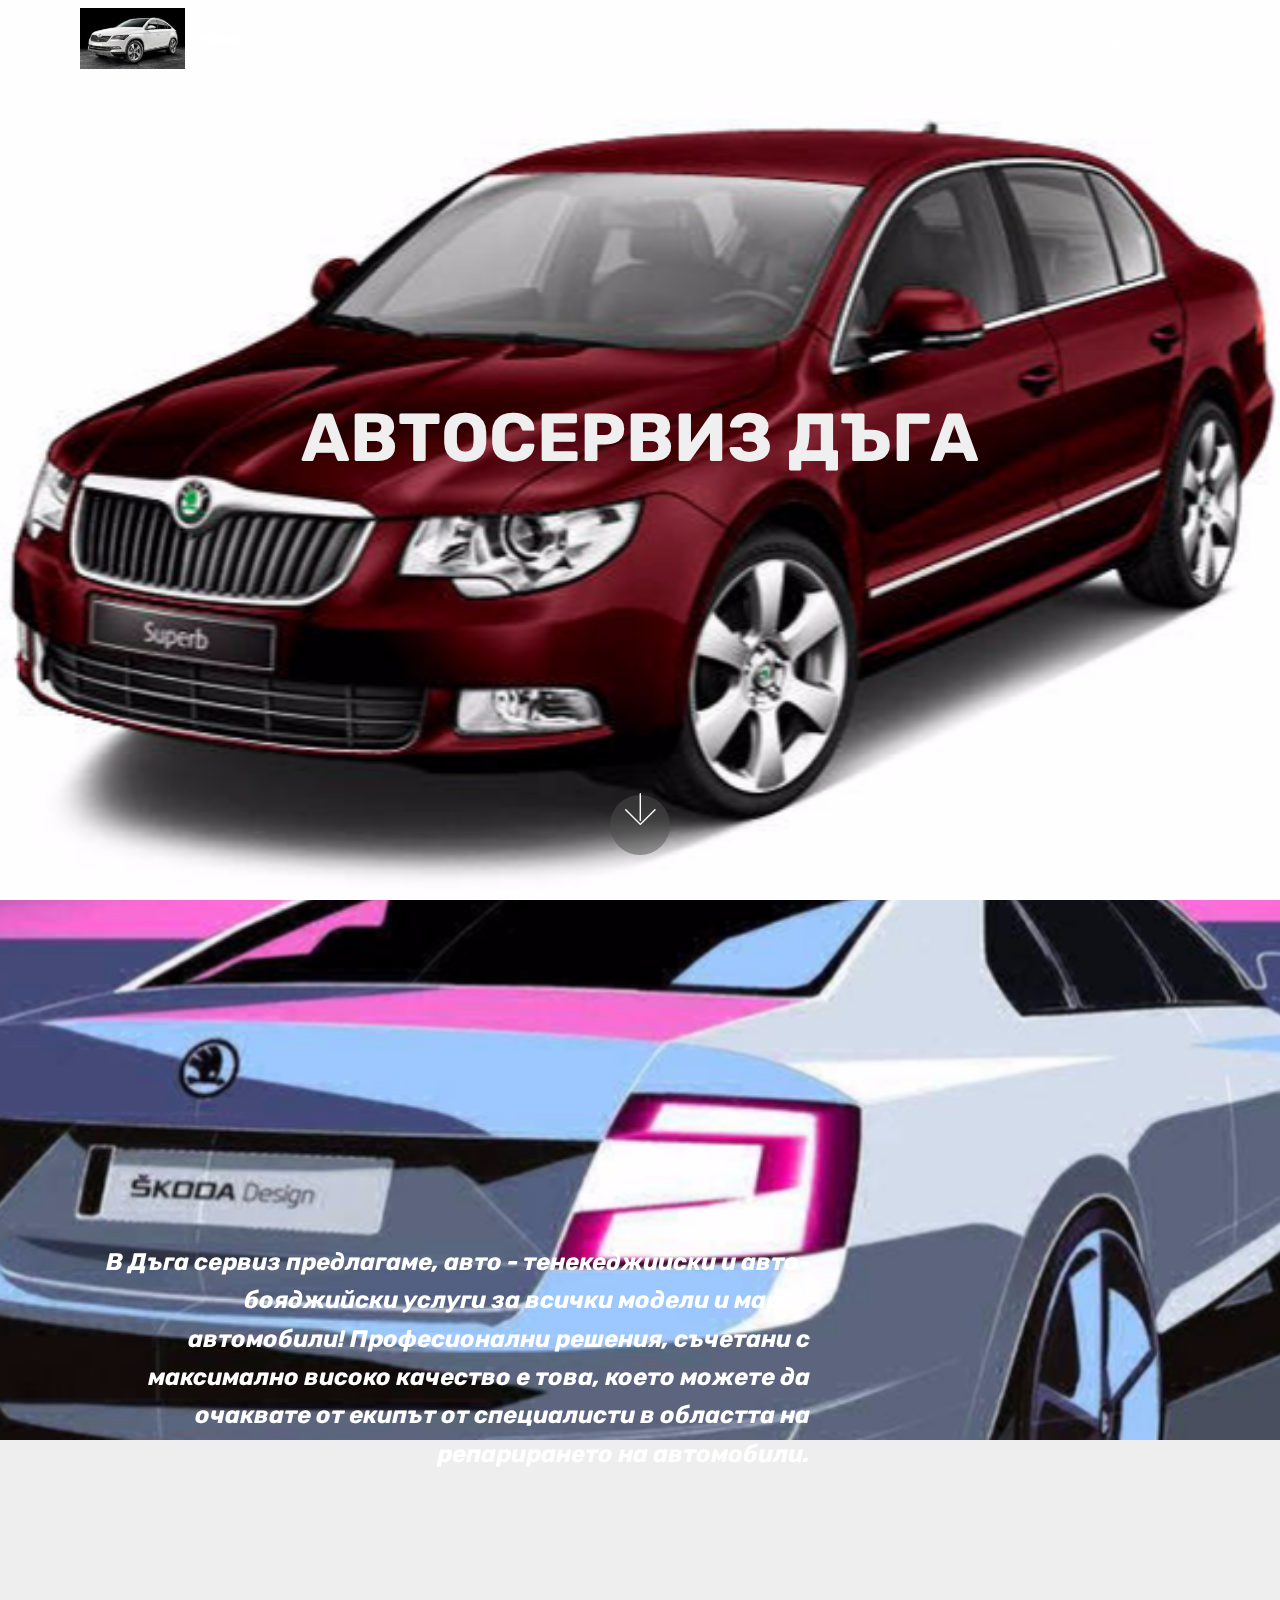
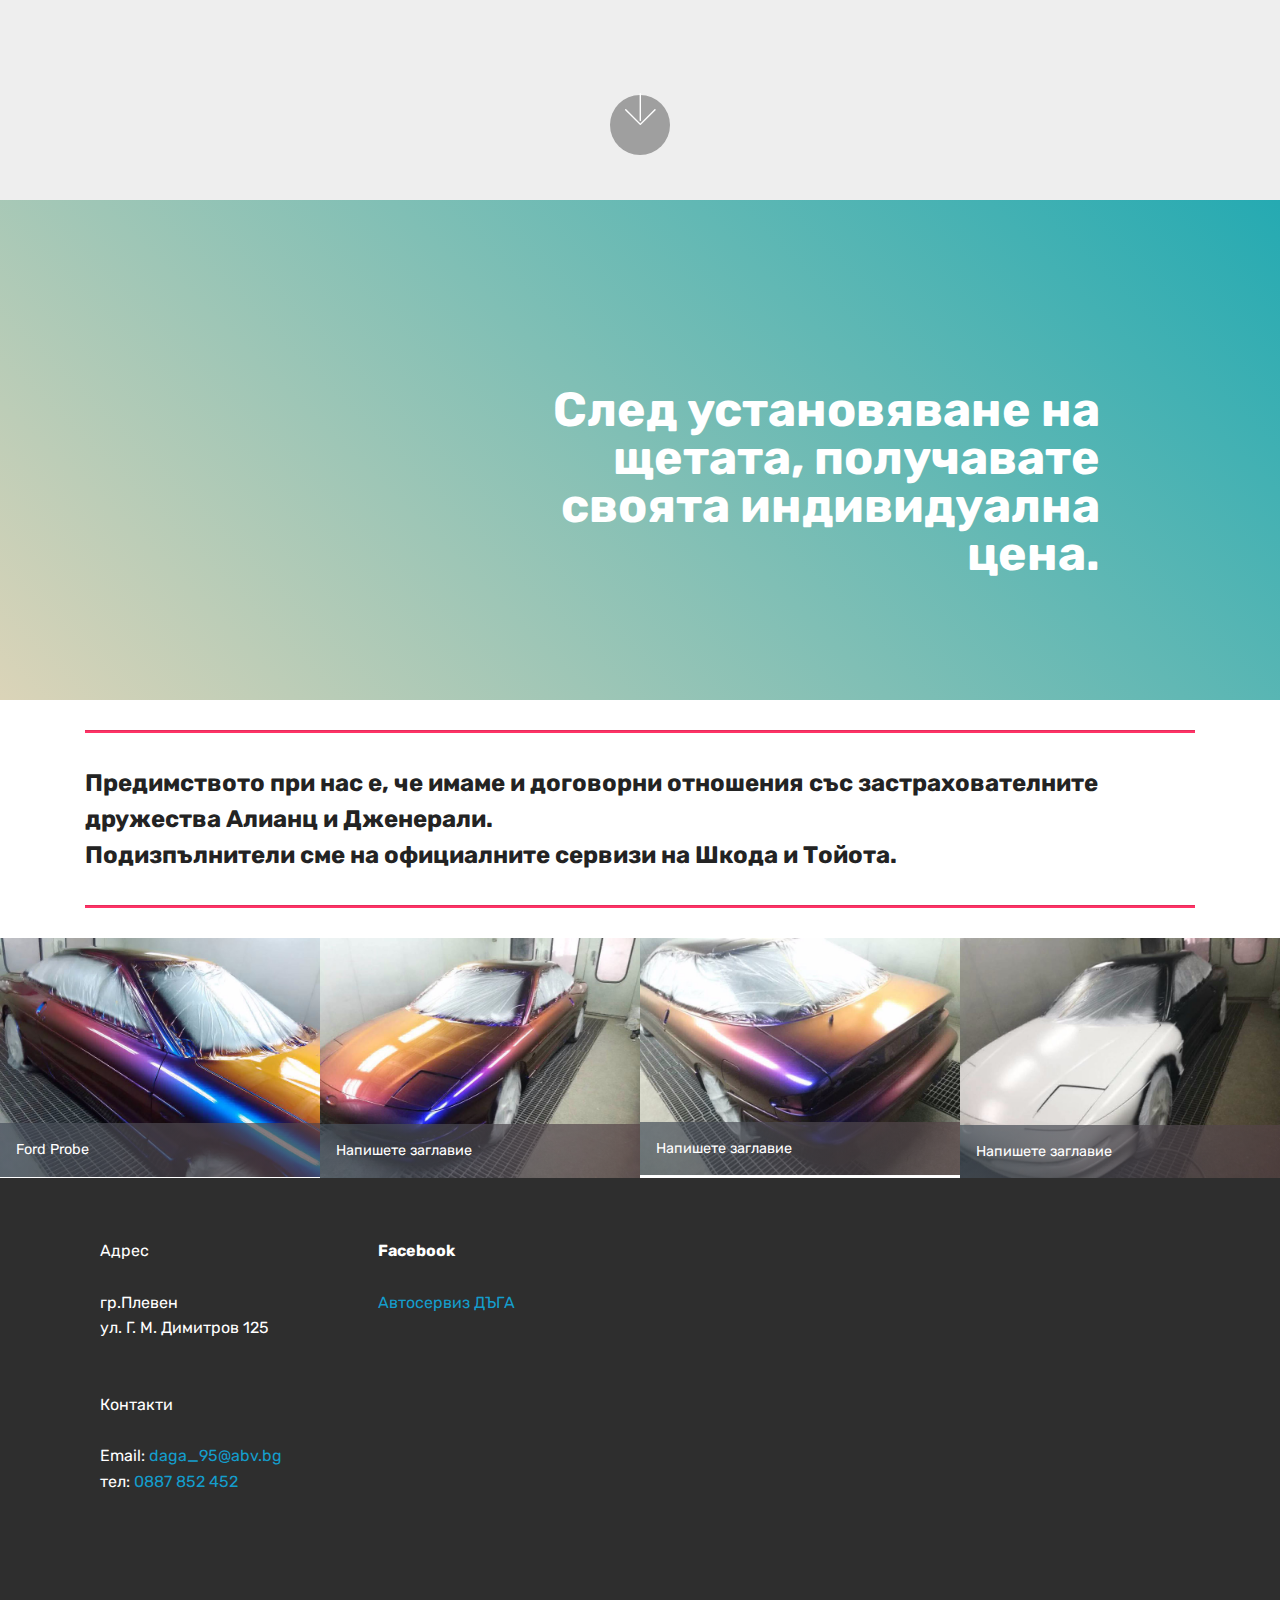
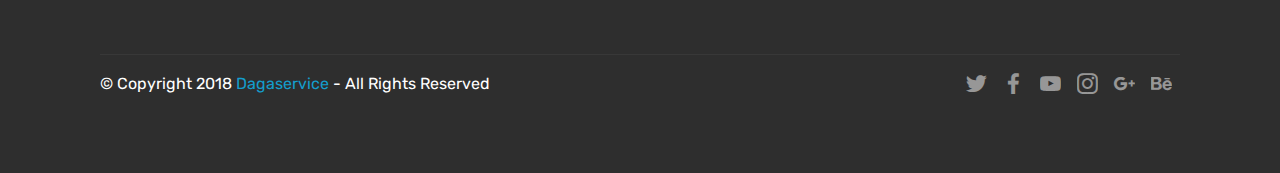
==== commit bbecc6fe: "Add files via upload" ====
--- a/index.html
+++ b/index.html
@@ -61,7 +61,7 @@
     </nav>
 </section>
 
-<section class="engine"><a href="https://mobirise.me/l">free web templates</a></section><section class="cid-qTkA127IK8 mbr-fullscreen mbr-parallax-background" id="header2-1">
+<section class="engine"><a href="https://mobirise.me/i">free web creation software</a></section><section class="cid-qTkA127IK8 mbr-fullscreen mbr-parallax-background" id="header2-1">
 
     
 
@@ -72,9 +72,7 @@
             <div class="mbr-white col-md-10">
                 <h1 class="mbr-section-title mbr-bold pb-3 mbr-fonts-style display-1">АВТОСЕРВИЗ ДЪГА</h1>
                 
-                <p class="mbr-text pb-3 mbr-fonts-style display-5">
-                    В Дъга сервиз предлагаме, авто - тенекеджийски и авто- бояджийски услуги за всички модели и марки автомобили! Професионални решения, съчетани с максимално високо качество е това, което можете да очаквате от екипът от специалисти в областта на репарирането на автомобили.
-                </p>
+                
                 
             </div>
         </div>
@@ -86,14 +84,28 @@
     </div>
 </section>
 
-<section class="mbr-gallery mbr-slider-carousel cid-qU5GVm84QO" id="gallery3-b">
-
-    
-
-    <div>
-        <div><!-- Filter --><!-- Gallery --><div class="mbr-gallery-row"><div class="mbr-gallery-layout-default"><div><div><div class="mbr-gallery-item mbr-gallery-item--pNaN" data-video-url="false" data-tags="Внушително"><div href="#lb-gallery3-b" data-slide-to="0" data-toggle="modal"><img src="assets/images/26229857-355064798294706-8442044540795373740-n-1-960x720-800x597.jpg" alt="" title=""><span class="icon-focus"></span><span class="mbr-gallery-title mbr-fonts-style display-7">Ford Probe</span></div></div><div class="mbr-gallery-item mbr-gallery-item--pNaN" data-video-url="false" data-tags="Респонсив"><div href="#lb-gallery3-b" data-slide-to="1" data-toggle="modal"><img src="assets/images/34599705-2182516381776736-1619794040344018944-n-960x720-800x599.jpg" alt="" title=""><span class="icon-focus"></span><span class="mbr-gallery-title mbr-fonts-style display-7">Напишете заглавие</span></div></div><div class="mbr-gallery-item mbr-gallery-item--pNaN" data-video-url="false" data-tags="Криейтив"><div href="#lb-gallery3-b" data-slide-to="2" data-toggle="modal"><img src="assets/images/34475614-2182515625110145-7345821590145204224-n-960x720-800x593.jpg" alt="" title=""><span class="icon-focus"></span><span class="mbr-gallery-title mbr-fonts-style display-7">Напишете заглавие</span></div></div><div class="mbr-gallery-item mbr-gallery-item--pNaN" data-video-url="false" data-tags="Анимиран"><div href="#lb-gallery3-b" data-slide-to="3" data-toggle="modal"><img src="assets/images/34479792-2182515841776790-7192992939922948096-n-960x720-800x601.jpg" alt="" title=""><span class="icon-focus"></span><span class="mbr-gallery-title mbr-fonts-style display-7">Напишете заглавие</span></div></div></div></div><div class="clearfix"></div></div></div><!-- Lightbox --><div data-app-prevent-settings="" class="mbr-slider modal fade carousel slide" tabindex="-1" data-keyboard="true" data-interval="false" id="lb-gallery3-b"><div class="modal-dialog"><div class="modal-content"><div class="modal-body"><div class="carousel-inner"><div class="carousel-item"><img src="assets/images/26229857-355064798294706-8442044540795373740-n-1-960x720.jpg" alt="" title=""></div><div class="carousel-item"><img src="assets/images/34599705-2182516381776736-1619794040344018944-n-960x720.jpg" alt="" title=""></div><div class="carousel-item"><img src="assets/images/34475614-2182515625110145-7345821590145204224-n-960x720.jpg" alt="" title=""></div><div class="carousel-item active"><img src="assets/images/34479792-2182515841776790-7192992939922948096-n-960x720.jpg" alt="" title=""></div></div><a class="carousel-control carousel-control-prev" role="button" data-slide="prev" href="#lb-gallery3-b"><span class="mbri-left mbr-iconfont" aria-hidden="true"></span><span class="sr-only">Previous</span></a><a class="carousel-control carousel-control-next" role="button" data-slide="next" href="#lb-gallery3-b"><span class="mbri-right mbr-iconfont" aria-hidden="true"></span><span class="sr-only">Next</span></a><a class="close" href="#" role="button" data-dismiss="modal"><span class="sr-only">Close</span></a></div></div></div></div></div>
-    </div>
-
+<section class="header9 cid-qUbubRdJRZ mbr-fullscreen mbr-parallax-background" id="header9-q">
+
+    
+
+    
+
+    <div class="container">
+        <div class="media-container-column mbr-white col-md-8">
+            <h1 class="mbr-section-title align-left mbr-bold pb-3 mbr-fonts-style display-1"></h1>
+            <h3 class="mbr-section-subtitle align-left mbr-light pb-3 mbr-fonts-style display-2"></h3>
+            <p class="mbr-text align-left pb-3 mbr-fonts-style display-5"><strong><em>
+                В Дъга сервиз предлагаме, авто - тенекеджийски и авто- бояджийски услуги за всички модели и марки автомобили! Професионални решения, съчетани с максимално високо качество е това, което можете да очаквате от екипът от специалисти в областта на репарирането на автомобили.
+            </em></strong></p>
+            
+        </div>
+    </div>
+
+    <div class="mbr-arrow hidden-sm-down" aria-hidden="true">
+        <a href="#next">
+            <i class="mbri-down mbr-iconfont"></i>
+        </a>
+    </div>
 </section>
 
 <section class="mbr-section info2 cid-qUaHxAiCL5" id="info2-k">
@@ -128,6 +140,16 @@
             <hr class="line" style="width: 100%;">
         </div>
         </div>
+</section>
+
+<section class="mbr-gallery mbr-slider-carousel cid-qU5GVm84QO" id="gallery3-b">
+
+    
+
+    <div>
+        <div><!-- Filter --><!-- Gallery --><div class="mbr-gallery-row"><div class="mbr-gallery-layout-default"><div><div><div class="mbr-gallery-item mbr-gallery-item--pNaN" data-video-url="false" data-tags="Внушително"><div href="#lb-gallery3-b" data-slide-to="0" data-toggle="modal"><img src="assets/images/26229857-355064798294706-8442044540795373740-n-1-960x720-800x597.jpg" alt="" title=""><span class="icon-focus"></span><span class="mbr-gallery-title mbr-fonts-style display-7">Ford Probe</span></div></div><div class="mbr-gallery-item mbr-gallery-item--pNaN" data-video-url="false" data-tags="Респонсив"><div href="#lb-gallery3-b" data-slide-to="1" data-toggle="modal"><img src="assets/images/34599705-2182516381776736-1619794040344018944-n-960x720-800x599.jpg" alt="" title=""><span class="icon-focus"></span><span class="mbr-gallery-title mbr-fonts-style display-7">Напишете заглавие</span></div></div><div class="mbr-gallery-item mbr-gallery-item--pNaN" data-video-url="false" data-tags="Криейтив"><div href="#lb-gallery3-b" data-slide-to="2" data-toggle="modal"><img src="assets/images/34475614-2182515625110145-7345821590145204224-n-960x720-800x593.jpg" alt="" title=""><span class="icon-focus"></span><span class="mbr-gallery-title mbr-fonts-style display-7">Напишете заглавие</span></div></div><div class="mbr-gallery-item mbr-gallery-item--pNaN" data-video-url="false" data-tags="Анимиран"><div href="#lb-gallery3-b" data-slide-to="3" data-toggle="modal"><img src="assets/images/34479792-2182515841776790-7192992939922948096-n-960x720-800x601.jpg" alt="" title=""><span class="icon-focus"></span><span class="mbr-gallery-title mbr-fonts-style display-7">Напишете заглавие</span></div></div></div></div><div class="clearfix"></div></div></div><!-- Lightbox --><div data-app-prevent-settings="" class="mbr-slider modal fade carousel slide" tabindex="-1" data-keyboard="true" data-interval="false" id="lb-gallery3-b"><div class="modal-dialog"><div class="modal-content"><div class="modal-body"><div class="carousel-inner"><div class="carousel-item"><img src="assets/images/26229857-355064798294706-8442044540795373740-n-1-960x720.jpg" alt="" title=""></div><div class="carousel-item"><img src="assets/images/34599705-2182516381776736-1619794040344018944-n-960x720.jpg" alt="" title=""></div><div class="carousel-item"><img src="assets/images/34475614-2182515625110145-7345821590145204224-n-960x720.jpg" alt="" title=""></div><div class="carousel-item active"><img src="assets/images/34479792-2182515841776790-7192992939922948096-n-960x720.jpg" alt="" title=""></div></div><a class="carousel-control carousel-control-prev" role="button" data-slide="prev" href="#lb-gallery3-b"><span class="mbri-left mbr-iconfont" aria-hidden="true"></span><span class="sr-only">Previous</span></a><a class="carousel-control carousel-control-next" role="button" data-slide="next" href="#lb-gallery3-b"><span class="mbri-right mbr-iconfont" aria-hidden="true"></span><span class="sr-only">Next</span></a><a class="close" href="#" role="button" data-dismiss="modal"><span class="sr-only">Close</span></a></div></div></div></div></div>
+    </div>
+
 </section>
 
 <section class="cid-qUaXMoRWtf" id="footer2-p">
@@ -228,4 +250,4 @@
   
   
 </body>
-</html>
+</html>--- a/assets/mobirise/css/mbr-additional.css
+++ b/assets/mobirise/css/mbr-additional.css
@@ -1771,6 +1771,59 @@
 .cid-qTkA127IK8 .mbr-section-btn {
   color: #ffffff;
 }
+.cid-qUbubRdJRZ {
+  background-image: url("../../../assets/images/skoda-octavia-skica-clanokw-825x463.jpg");
+}
+.cid-qUbubRdJRZ h1 {
+  color: #616161;
+}
+.cid-qUbubRdJRZ h2,
+.cid-qUbubRdJRZ h3,
+.cid-qUbubRdJRZ p {
+  color: #767676;
+}
+.cid-qUbubRdJRZ .mbr-section-subtitle {
+  font-style: italic;
+}
+.cid-qUbubRdJRZ P {
+  color: #ffffff;
+  text-align: right;
+}
+.cid-qUaHxAiCL5 {
+  padding-top: 90px;
+  padding-bottom: 90px;
+  background: linear-gradient(45deg, #dbd4b8, #25aab2);
+}
+.cid-qUaHxAiCL5 .btn {
+  margin: 0 0 .5rem 0;
+}
+.cid-qUaQBiQAmC {
+  padding-top: 30px;
+  padding-bottom: 30px;
+  background-color: #ffffff;
+}
+.cid-qUaQBiQAmC .line {
+  background-color: #ff3366;
+  color: #ff3366;
+  align: center;
+  height: 2px;
+  margin: 0 auto;
+}
+.cid-qUaQBiQAmC .section-text {
+  padding: 2rem 0;
+  text-align: left;
+}
+.cid-qUaQBiQAmC .inner-container {
+  margin: 0 auto;
+}
+@media (max-width: 768px) {
+  .cid-qUaQBiQAmC .inner-container {
+    width: 100% !important;
+  }
+}
+.cid-qUaQBiQAmC .section-text B {
+  color: #232323;
+}
 .cid-qU5GVm84QO {
   padding-top: 0px;
   padding-bottom: 0px;
@@ -1833,41 +1886,6 @@
   -webkit-transition: 0.2s background ease-in-out;
   transition: 0.2s background ease-in-out;
 }
-.cid-qUaHxAiCL5 {
-  padding-top: 90px;
-  padding-bottom: 90px;
-  background: linear-gradient(45deg, #dbd4b8, #25aab2);
-}
-.cid-qUaHxAiCL5 .btn {
-  margin: 0 0 .5rem 0;
-}
-.cid-qUaQBiQAmC {
-  padding-top: 30px;
-  padding-bottom: 30px;
-  background-color: #ffffff;
-}
-.cid-qUaQBiQAmC .line {
-  background-color: #ff3366;
-  color: #ff3366;
-  align: center;
-  height: 2px;
-  margin: 0 auto;
-}
-.cid-qUaQBiQAmC .section-text {
-  padding: 2rem 0;
-  text-align: left;
-}
-.cid-qUaQBiQAmC .inner-container {
-  margin: 0 auto;
-}
-@media (max-width: 768px) {
-  .cid-qUaQBiQAmC .inner-container {
-    width: 100% !important;
-  }
-}
-.cid-qUaQBiQAmC .section-text B {
-  color: #232323;
-}
 .cid-qUaXMoRWtf {
   padding-top: 60px;
   padding-bottom: 60px;
